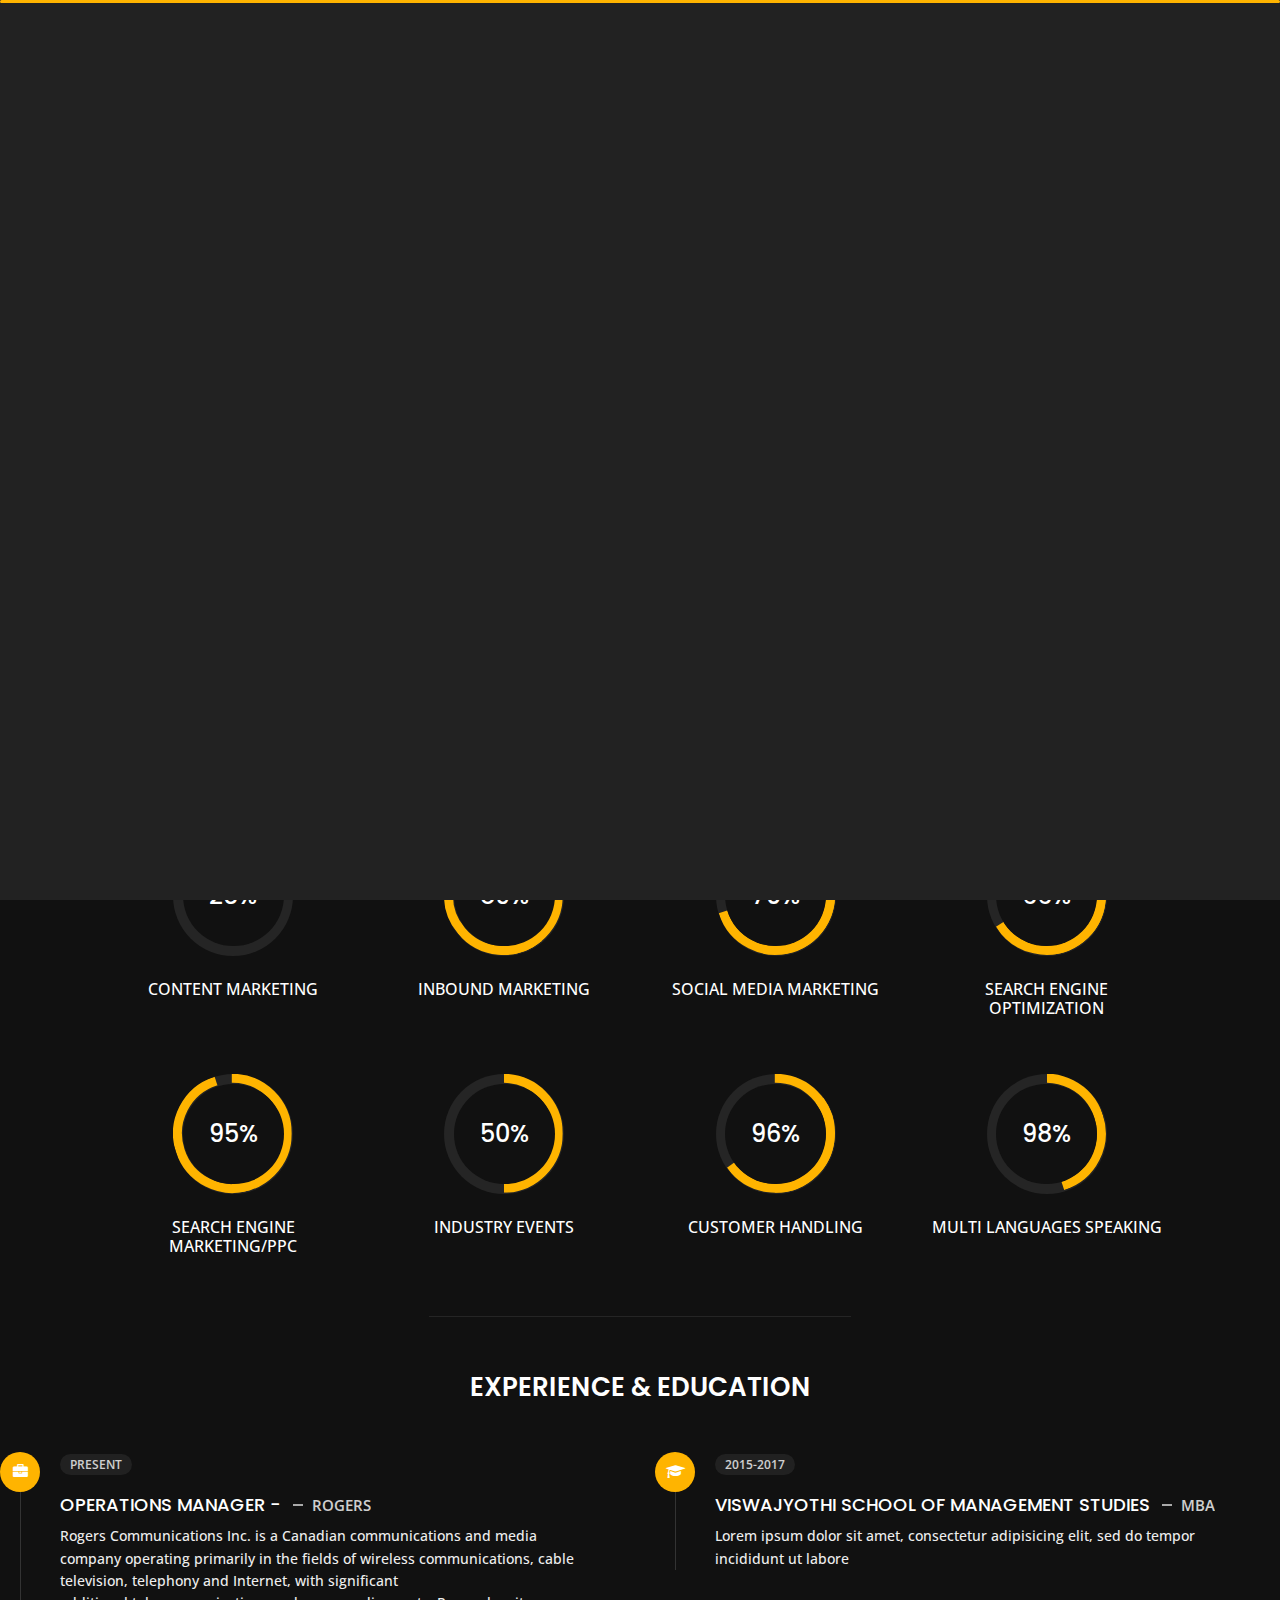
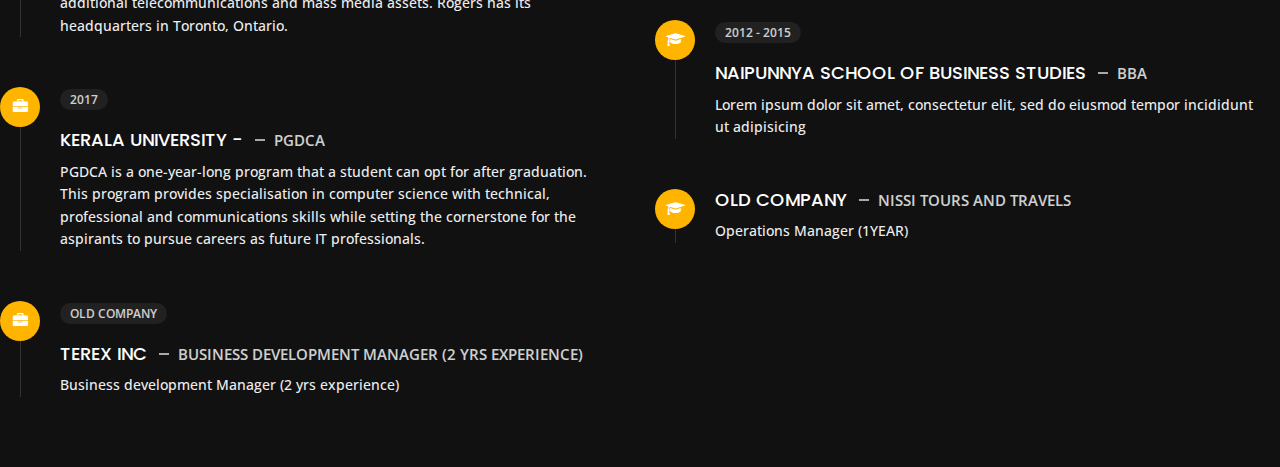
==== about.html @ 05c1276b "Add files via upload" ====
<!DOCTYPE html>
<html lang="en">


<head>
    <meta charset="utf-8">
    <title>About Personal Portfolio</title>
    <meta name="viewport" content="width=device-width, initial-scale=1">

    <!-- Template Google Fonts -->
    <link href="https://fonts.googleapis.com/css?family=Poppins:400,400i,500,500i,600,600i,700,700i,800,800i,900,900i" rel="stylesheet">
    <link href="https://fonts.googleapis.com/css?family=Open+Sans:300,400,400i,600,600i,700" rel="stylesheet">

    <!-- Template CSS Files -->
    <link href="css/bootstrap.min.css" rel="stylesheet">
    <link href="css/preloader.min.css" rel="stylesheet">
    <link href="css/circle.css" rel="stylesheet">
    <link href="css/font-awesome.min.css" rel="stylesheet">
    <link href="css/fm.revealator.jquery.min.css" rel="stylesheet">
    <link href="css/style.css" rel="stylesheet">

    <!-- CSS Skin File -->
    <link href="css/skins/yellow.css" rel="stylesheet">

    <!-- Live Style Switcher - demo only -->
    <link rel="alternate stylesheet" type="text/css" title="blue" href="css/skins/blue.css" />
    <link rel="alternate stylesheet" type="text/css" title="green" href="css/skins/green.css" />
    <link rel="alternate stylesheet" type="text/css" title="yellow" href="css/skins/yellow.css" />
    <link rel="alternate stylesheet" type="text/css" title="blueviolet" href="css/skins/blueviolet.css" />
    <link rel="alternate stylesheet" type="text/css" title="goldenrod" href="css/skins/goldenrod.css" />
    <link rel="alternate stylesheet" type="text/css" title="magenta" href="css/skins/magenta.css" />
    <link rel="alternate stylesheet" type="text/css" title="orange" href="css/skins/orange.css" />
    <link rel="alternate stylesheet" type="text/css" title="purple" href="css/skins/purple.css" />
    <link rel="alternate stylesheet" type="text/css" title="red" href="css/skins/red.css" />
    <link rel="alternate stylesheet" type="text/css" title="yellowgreen" href="css/skins/yellowgreen.css" />
    <link rel="stylesheet" type="text/css" href="css/styleswitcher.css" />

    <!-- Modernizr JS File -->
    <script src="js/modernizr.custom.js"></script>
</head>

<body class="about">
<!-- Live Style Switcher Starts - demo only -->
<div id="switcher" class="">
    <div class="content-switcher">
        <h4>STYLE SWITCHER</h4>
        <ul>
            <li>
                <a href="#" onclick="setActiveStyleSheet('purple');" title="purple" class="color"><img src="img/styleswitcher/purple.png" alt="purple"/></a>
            </li>
            <li>
                <a href="#" onclick="setActiveStyleSheet('red');" title="red" class="color"><img src="img/styleswitcher/red.png" alt="red"/></a>
            </li>
            <li>
                <a href="#" onclick="setActiveStyleSheet('blueviolet');" title="blueviolet" class="color"><img src="img/styleswitcher/blueviolet.png" alt="blueviolet"/></a>
            </li>
            <li>
                <a href="#" onclick="setActiveStyleSheet('blue');" title="blue" class="color"><img src="img/styleswitcher/blue.png" alt="blue"/></a>
            </li>
            <li>
                <a href="#" onclick="setActiveStyleSheet('goldenrod');" title="goldenrod" class="color"><img src="img/styleswitcher/goldenrod.png" alt="goldenrod"/></a>
            </li>
            <li>
                <a href="#" onclick="setActiveStyleSheet('magenta');" title="magenta" class="color"><img src="img/styleswitcher/magenta.png" alt="magenta"/></a>
            </li>
            <li>
                <a href="#" onclick="setActiveStyleSheet('yellowgreen');" title="yellowgreen" class="color"><img src="img/styleswitcher/yellowgreen.png" alt="yellowgreen"/></a>
            </li>
            <li>
                <a href="#" onclick="setActiveStyleSheet('orange');" title="orange" class="color"><img src="img/styleswitcher/orange.png" alt="orange"/></a>
            </li>
            <li>
                <a href="#" onclick="setActiveStyleSheet('green');" title="green" class="color"><img src="img/styleswitcher/green.png" alt="green"/></a>
            </li>
            <li>
                <a href="#" onclick="setActiveStyleSheet('yellow');" title="yellow" class="color"><img src="img/styleswitcher/yellow.png" alt="yellow"/></a>
            </li>
        </ul>

        <div id="hideSwitcher">&times;</div>
    </div>

</div>
<div id="showSwitcher" class="styleSecondColor"><i class="fa fa-cog fa-spin"></i></div>
<!-- Live Style Switcher Ends - demo only -->
<!-- Header Starts -->
<header class="header" id="navbar-collapse-toggle">
    <!-- Fixed Navigation Starts -->
    <ul class="icon-menu d-none d-lg-block revealator-slideup revealator-once revealator-delay1">
        <li class="icon-box">
            <i class="fa fa-home"></i>
            <a href="index.html">
                <h2>Home</h2>
            </a>
        </li>
        <li class="icon-box active">
            <i class="fa fa-user"></i>
            <a href="about.html">
                <h2>About</h2>
            </a>
        </li>
        <li class="icon-box">
            <i class="fa fa-briefcase"></i>
            <a href="portfolio.html">
                <h2>Portfolio</h2>
            </a>
        </li>
        <li class="icon-box">
            <i class="fa fa-envelope-open"></i>
            <a href="contact.html">
                <h2>Contact</h2>
            </a>
        </li>
        <li class="icon-box">
            <i class="fa fa-comments"></i>
            <a href="blog.html">
                <h2>Blog</h2>
            </a>
        </li>
    </ul>
    <!-- Fixed Navigation Ends -->
    <!-- Mobile Menu Starts -->
    <nav role="navigation" class="d-block d-lg-none">
        <div id="menuToggle">
            <input type="checkbox" />
            <span></span>
            <span></span>
            <span></span>
            <ul class="list-unstyled" id="menu">
                <li><a href="index.html"><i class="fa fa-home"></i><span>Home</span></a></li>
                <li class="active"><a href="about.html"><i class="fa fa-user"></i><span>About</span></a></li>
                <li><a href="portfolio.html"><i class="fa fa-folder-open"></i><span>Portfolio</span></a></li>
                <li><a href="contact.html"><i class="fa fa-envelope-open"></i><span>Contact</span></a></li>
                <li><a href="blog.html"><i class="fa fa-comments"></i><span>Blog</span></a></li>
            </ul>
        </div>
    </nav>
    <!-- Mobile Menu Ends -->
</header>
<!-- Header Ends -->
<!-- Page Title Starts -->
<section class="title-section text-left text-sm-center revealator-slideup revealator-once revealator-delay1">
    <h1>ABOUT <span>ME</span></h1>
    <span class="title-bg">Resume</span>
</section>
<!-- Page Title Ends -->
<!-- Main Content Starts -->
<section class="main-content revealator-slideup revealator-once revealator-delay1">
    <div class="container">
        <div class="row">
            <!-- Personal Info Starts -->
            <div class="col-12 col-lg-5 col-xl-6">
                <div class="row">
                    <div class="col-12">
                        <h3 class="text-uppercase custom-title mb-0 ft-wt-600">personal infos</h3>
                    </div>
                    <div class="col-12 d-block d-sm-none">
                        <img src="https://i.ibb.co/Bq2kZvm/Whats-App-Image-2021-08-28-at-12-28-16-PM-1.jpg" class="img-fluid main-img-mobile" alt="my picture" />
                    </div>
                    <div class="col-6">
                        <ul class="about-list list-unstyled open-sans-font">
                            <li> <span class="title">first name :</span> <span class="value d-block d-sm-inline-block d-lg-block d-xl-inline-block">SEBASTIAN</span> </li>
                            <li> <span class="title">last name :</span> <span class="value d-block d-sm-inline-block d-lg-block d-xl-inline-block">MALEKUDY</span> </li>
                            <li> <span class="title">Date of Birth: </span> <span class="value d-block d-sm-inline-block d-lg-block d-xl-inline-block">07 FEBRUARY 1994</span> </li>
                            <li> <span class="title">Nationality :</span> <span class="value d-block d-sm-inline-block d-lg-block d-xl-inline-block">INDIA</span> </li>
                            <li> <span class="title">Freelance :</span> <span class="value d-block d-sm-inline-block d-lg-block d-xl-inline-block">Available</span> </li>
                        </ul>
                    </div>
                    <div class="col-6">
                        <ul class="about-list list-unstyled open-sans-font">
                            <li> <span class="title">Address :</span> <span class="value d-block d-sm-inline-block d-lg-block d-xl-inline-block">Malekudy (H)
                                Okkal p.o,Kerala, India</span> </li>
                            <li> <span class="title">phone :</span> <span class="value d-block d-sm-inline-block d-lg-block d-xl-inline-block">+14372217089 </span> </li>
                            <li> <span class="title">Email :</span> <span class="value d-block d-sm-inline-block d-lg-block d-xl-inline-block">sibydevassy123@gmail.com</span> </li>
                            <li> <span class="title">Zip code:</span> <span class="value d-block d-sm-inline-block d-lg-block d-xl-inline-block">683550</span> </li>
                            <li> <span class="title">langages :</span> <span class="value d-block d-sm-inline-block d-lg-block d-xl-inline-block">French, English</span> </li>
                        </ul>
                    </div>
                    <div class="col-12 mt-3">
                        <a href="about.html" class="btn btn-download">Download CV</a>
                    </div>
                </div>
            </div>
            <!-- Personal Info Ends -->
            <!-- Boxes Starts -->
            <div class="col-12 col-lg-7 col-xl-6 mt-5 mt-lg-0">
                <div class="row">
                    <div class="col-6">
                        <div class="box-stats with-margin">
                            <h3 class="poppins-font position-relative">5</h3>
                            <p class="open-sans-font m-0 position-relative text-uppercase">years of <span class="d-block">experience</span></p>
                        </div>
                    </div>
                    <div class="col-6">
                        <div class="box-stats with-margin">
                            <h3 class="poppins-font position-relative">97</h3>
                            <p class="open-sans-font m-0 position-relative text-uppercase">completed <span class="d-block">projects</span></p>
                        </div>
                    </div>
                    <div class="col-6">
                        <div class="box-stats">
                            <h3 class="poppins-font position-relative">100</h3>
                            <p class="open-sans-font m-0 position-relative text-uppercase">Happy<span class="d-block">customers</span></p>
                        </div>
                    </div>
                    <div class="col-6">
                        <div class="box-stats">
                            <h3 class="poppins-font position-relative">53</h3>
                            <p class="open-sans-font m-0 position-relative text-uppercase">awards <span class="d-block">won</span></p>
                        </div>
                    </div>
                </div>
            </div>
            <!-- Boxes Ends -->
        </div>
        <hr class="separator">
        <!-- Skills Starts -->
        <div class="row">
            <div class="col-12">
                <h3 class="text-uppercase pb-4 pb-sm-5 mb-3 mb-sm-0 text-left text-sm-center custom-title ft-wt-600">My Skills</h3>
            </div>
            <div class="col-6 col-md-3 mb-3 mb-sm-5">
                <div class="c100 p25">
                    <span>25%</span>
                    <div class="slice">
                        <div class="bar"></div>
                        <div class="fill"></div>
                    </div>
                </div>
                <h6 class="text-uppercase open-sans-font text-center mt-2 mt-sm-4">Content Marketing</h6>
            </div>
            <div class="col-6 col-md-3 mb-3 mb-sm-5">
                <div class="c100 p89">
                    <span>89%</span>
                    <div class="slice">
                        <div class="bar"></div>
                        <div class="fill"></div>
                    </div>
                </div>
                <h6 class="text-uppercase open-sans-font text-center mt-2 mt-sm-4">Inbound Marketing</h6>
            </div>
            <div class="col-6 col-md-3 mb-3 mb-sm-5">
                <div class="c100 p70">
                    <span>70%</span>
                    <div class="slice">
                        <div class="bar"></div>
                        <div class="fill"></div>
                    </div>
                </div>
                <h6 class="text-uppercase open-sans-font text-center mt-2 mt-sm-4">Social Media Marketing</h6>
            </div>
            <div class="col-6 col-md-3 mb-3 mb-sm-5">
                <div class="c100 p66">
                    <span>66%</span>
                    <div class="slice">
                        <div class="bar"></div>
                        <div class="fill"></div>
                    </div>
                </div>
                <h6 class="text-uppercase open-sans-font text-center mt-2 mt-sm-4">Search Engine Optimization </h6>
            </div>
            <div class="col-6 col-md-3 mb-3 mb-sm-5">
                <div class="c100 p95">
                    <span>95%</span>
                    <div class="slice">
                        <div class="bar"></div>
                        <div class="fill"></div>
                    </div>
                </div>
                <h6 class="text-uppercase open-sans-font text-center mt-2 mt-sm-4">Search Engine Marketing/PPC</h6>
            </div>
            <div class="col-6 col-md-3 mb-3 mb-sm-5">
                <div class="c100 p50">
                    <span>50%</span>
                    <div class="slice">
                        <div class="bar"></div>
                        <div class="fill"></div>
                    </div>
                </div>
                <h6 class="text-uppercase open-sans-font text-center mt-2 mt-sm-4">Industry EventS </h6>
            </div>
            <div class="col-6 col-md-3 mb-3 mb-sm-5">
                <div class="c100 p65">
                    <span>96%</span>
                    <div class="slice">
                        <div class="bar"></div>
                        <div class="fill"></div>
                    </div>
                </div>
                <h6 class="text-uppercase open-sans-font text-center mt-2 mt-sm-4">CUSTOMER HANDLING</h6>
            </div>
            <div class="col-6 col-md-3 mb-3 mb-sm-5">
                <div class="c100 p45">
                    <span>98%</span>
                    <div class="slice">
                        <div class="bar"></div>
                        <div class="fill"></div>
                    </div>
                </div>
                <h6 class="text-uppercase open-sans-font text-center mt-2 mt-sm-4">MULTI LANGUAGES SPEAKING</h6>
            </div>
        </div>
        <!-- Skills Ends -->
        <hr class="separator mt-1">
        <!-- Experience & Education Starts -->
        <div class="row">
            <div class="col-12">
                <h3 class="text-uppercase pb-5 mb-0 text-left text-sm-center custom-title ft-wt-600">Experience <span>&</span> Education</h3>
            </div>
         
                    </div>
                </div>
                <div class="row">
                    <div class="col-12">
                    </div>
                    <div class="col-lg-6 m-15px-tb">
                        <div class="resume-box">
                            <ul>
                                <li>
                                    <div class="icon">
                                        <i class="fa fa-briefcase"></i>
                                    </div>
                                    <span class="time open-sans-font text-uppercase">Present</span>
                                    <h5 class="poppins-font text-uppercase">operations Manager - <span class="place open-sans-font">rogers</span></h5>
                                    <p class="open-sans-font">Rogers Communications Inc. is a Canadian communications and media company operating primarily in the fields of wireless communications, cable television, telephony and Internet, with significant additional telecommunications and mass media assets. Rogers has its headquarters in Toronto, Ontario. </p>
                                </li>
                                <li>
                                    <div class="icon">
                                        <i class="fa fa-briefcase"></i>
                                    </div>
                                    <span class="time open-sans-font text-uppercase">2017</span>
                                    <h5 class="poppins-font text-uppercase">Kerala University - <span class="place open-sans-font">PGDCA</span></h5>
                                    <p class="open-sans-font">PGDCA is a one-year-long program that a student can opt for after graduation. This program provides specialisation in computer science with technical, professional and communications skills while setting the cornerstone for the aspirants to pursue careers as future IT professionals.</p>
                                </li>
                                <li>
                                    <div class="icon">
                                        <i class="fa fa-briefcase"></i>
                                    </div>
                                    <span class="time open-sans-font text-uppercase">OLD COMPANY</span>
                                    <h5 class="poppins-font text-uppercase">Terex inc <span class="place open-sans-font">Business development Manager (2 yrs experience)</span></h5>
                                    <p class="open-sans-font">Business development Manager (2 yrs experience)</p>
                                </li>
                            </ul>
                        </div>
                    </div>
                    <div class="col-lg-6 m-15px-tb">
                        <div class="resume-box">
                            <ul>
                                <li>
                                    <div class="icon">
                                        <i class="fa fa-graduation-cap"></i>
                                    </div>
                                    <span class="time open-sans-font text-uppercase">2015-2017</span>
                                    <h5 class="poppins-font text-uppercase">Viswajyothi School of Management Studies <span class="place open-sans-font">    MBA</span></h5>
                                    <p class="open-sans-font">Lorem ipsum dolor sit amet, consectetur adipisicing elit, sed do tempor incididunt ut labore</p>
                                </li>
                                <li>
                                    <div class="icon">
                                        <i class="fa fa-graduation-cap"></i>
                                    </div>
                                    <span class="time open-sans-font text-uppercase">2012 - 2015</span>
                                    <h5 class="poppins-font text-uppercase">Naipunnya School of Business studies <span class="place open-sans-font">BBA</span></h5>
                                    <p class="open-sans-font">Lorem ipsum dolor sit amet, consectetur elit, sed do eiusmod tempor incididunt ut adipisicing</p>
                                </li>
                                <li>
                                    <div class="icon">
                                        <i class="fa fa-graduation-cap"></i>
                                    </div>
    
                                    <h5 class="poppins-font text-uppercase">OLD COMPANY <span class="place open-sans-font">Nissi tours and Travels</span></h5>
                                    <p class="open-sans-font">Operations Manager (1YEAR)</p>
                                </li>
                            </ul>
                        </div>
                    </div>
                </div>
        <!-- Experience & Education Ends -->
    </div>
</section>
<!-- Main Content Ends -->

<!-- Template JS Files -->
<script src="js/jquery-3.5.0.min.js"></script>
<script src="js/styleswitcher.js"></script>
<script src="js/preloader.min.js"></script>
<script src="js/fm.revealator.jquery.min.js"></script>
<script src="js/imagesloaded.pkgd.min.js"></script>
<script src="js/masonry.pkgd.min.js"></script>
<script src="js/classie.js"></script>
<script src="js/cbpGridGallery.js"></script>
<script src="js/jquery.hoverdir.js"></script>
<script src="js/popper.min.js"></script>
<script src="js/bootstrap.js"></script>
<script src="js/custom.js"></script>

</body>


</html>
---- css/preloader.min.css ----
.preloader{position:fixed;top:0;right:0;bottom:0;left:0;background-color:#111;transform-origin:bottom;z-index:111111}.preloader .black_wall{height:100%;background-color:#222;transform-origin:top;animation:preloader_slide 0.5s ease-in-out 0s 1 normal both}.preloader .loader{width:100%;height:3px;position:absolute;border-radius:2px;top:0;right:0;left:0;margin:auto;background-color:#FFC41F;transform-origin:left;animation:loader_running 3s ease-in-out 1s infinite normal both}.preloader.off{animation:preloader_slide 0.5s ease-in-out 0s 1 reverse both}@keyframes loader_running{0%{transform:scaleX(0);transform-origin:left}49%{transform:scaleX(1);transform-origin:left}50%{transform:scaleX(1);transform-origin:right}100%{transform-origin:right;transform:scaleX(0)}}@keyframes preloader_slide{from{transform:scaleY(0)}to{transform:scaleY(1)}}
---- css/circle.css ----
.rect-auto,
.c100.p51 .slice,
.c100.p52 .slice,
.c100.p53 .slice,
.c100.p54 .slice,
.c100.p55 .slice,
.c100.p56 .slice,
.c100.p57 .slice,
.c100.p58 .slice,
.c100.p59 .slice,
.c100.p60 .slice,
.c100.p61 .slice,
.c100.p62 .slice,
.c100.p63 .slice,
.c100.p64 .slice,
.c100.p65 .slice,
.c100.p66 .slice,
.c100.p67 .slice,
.c100.p68 .slice,
.c100.p69 .slice,
.c100.p70 .slice,
.c100.p71 .slice,
.c100.p72 .slice,
.c100.p73 .slice,
.c100.p74 .slice,
.c100.p75 .slice,
.c100.p76 .slice,
.c100.p77 .slice,
.c100.p78 .slice,
.c100.p79 .slice,
.c100.p80 .slice,
.c100.p81 .slice,
.c100.p82 .slice,
.c100.p83 .slice,
.c100.p84 .slice,
.c100.p85 .slice,
.c100.p86 .slice,
.c100.p87 .slice,
.c100.p88 .slice,
.c100.p89 .slice,
.c100.p90 .slice,
.c100.p91 .slice,
.c100.p92 .slice,
.c100.p93 .slice,
.c100.p94 .slice,
.c100.p95 .slice,
.c100.p96 .slice,
.c100.p97 .slice,
.c100.p98 .slice,
.c100.p99 .slice,
.c100.p100 .slice {
  clip: rect(auto, auto, auto, auto);
}
.pie,
.c100 .bar,
.c100.p51 .fill,
.c100.p52 .fill,
.c100.p53 .fill,
.c100.p54 .fill,
.c100.p55 .fill,
.c100.p56 .fill,
.c100.p57 .fill,
.c100.p58 .fill,
.c100.p59 .fill,
.c100.p60 .fill,
.c100.p61 .fill,
.c100.p62 .fill,
.c100.p63 .fill,
.c100.p64 .fill,
.c100.p65 .fill,
.c100.p66 .fill,
.c100.p67 .fill,
.c100.p68 .fill,
.c100.p69 .fill,
.c100.p70 .fill,
.c100.p71 .fill,
.c100.p72 .fill,
.c100.p73 .fill,
.c100.p74 .fill,
.c100.p75 .fill,
.c100.p76 .fill,
.c100.p77 .fill,
.c100.p78 .fill,
.c100.p79 .fill,
.c100.p80 .fill,
.c100.p81 .fill,
.c100.p82 .fill,
.c100.p83 .fill,
.c100.p84 .fill,
.c100.p85 .fill,
.c100.p86 .fill,
.c100.p87 .fill,
.c100.p88 .fill,
.c100.p89 .fill,
.c100.p90 .fill,
.c100.p91 .fill,
.c100.p92 .fill,
.c100.p93 .fill,
.c100.p94 .fill,
.c100.p95 .fill,
.c100.p96 .fill,
.c100.p97 .fill,
.c100.p98 .fill,
.c100.p99 .fill,
.c100.p100 .fill {
  position: absolute;
  border: 0.08em solid #307bbb;
  width: 0.84em;
  height: 0.84em;
  clip: rect(0em, 0.5em, 1em, 0em);
  border-radius: 50%;
  -webkit-transform: rotate(0deg);
  -moz-transform: rotate(0deg);
  -ms-transform: rotate(0deg);
  -o-transform: rotate(0deg);
  transform: rotate(0deg);
}
.pie-fill,
.c100.p51 .bar:after,
.c100.p51 .fill,
.c100.p52 .bar:after,
.c100.p52 .fill,
.c100.p53 .bar:after,
.c100.p53 .fill,
.c100.p54 .bar:after,
.c100.p54 .fill,
.c100.p55 .bar:after,
.c100.p55 .fill,
.c100.p56 .bar:after,
.c100.p56 .fill,
.c100.p57 .bar:after,
.c100.p57 .fill,
.c100.p58 .bar:after,
.c100.p58 .fill,
.c100.p59 .bar:after,
.c100.p59 .fill,
.c100.p60 .bar:after,
.c100.p60 .fill,
.c100.p61 .bar:after,
.c100.p61 .fill,
.c100.p62 .bar:after,
.c100.p62 .fill,
.c100.p63 .bar:after,
.c100.p63 .fill,
.c100.p64 .bar:after,
.c100.p64 .fill,
.c100.p65 .bar:after,
.c100.p65 .fill,
.c100.p66 .bar:after,
.c100.p66 .fill,
.c100.p67 .bar:after,
.c100.p67 .fill,
.c100.p68 .bar:after,
.c100.p68 .fill,
.c100.p69 .bar:after,
.c100.p69 .fill,
.c100.p70 .bar:after,
.c100.p70 .fill,
.c100.p71 .bar:after,
.c100.p71 .fill,
.c100.p72 .bar:after,
.c100.p72 .fill,
.c100.p73 .bar:after,
.c100.p73 .fill,
.c100.p74 .bar:after,
.c100.p74 .fill,
.c100.p75 .bar:after,
.c100.p75 .fill,
.c100.p76 .bar:after,
.c100.p76 .fill,
.c100.p77 .bar:after,
.c100.p77 .fill,
.c100.p78 .bar:after,
.c100.p78 .fill,
.c100.p79 .bar:after,
.c100.p79 .fill,
.c100.p80 .bar:after,
.c100.p80 .fill,
.c100.p81 .bar:after,
.c100.p81 .fill,
.c100.p82 .bar:after,
.c100.p82 .fill,
.c100.p83 .bar:after,
.c100.p83 .fill,
.c100.p84 .bar:after,
.c100.p84 .fill,
.c100.p85 .bar:after,
.c100.p85 .fill,
.c100.p86 .bar:after,
.c100.p86 .fill,
.c100.p87 .bar:after,
.c100.p87 .fill,
.c100.p88 .bar:after,
.c100.p88 .fill,
.c100.p89 .bar:after,
.c100.p89 .fill,
.c100.p90 .bar:after,
.c100.p90 .fill,
.c100.p91 .bar:after,
.c100.p91 .fill,
.c100.p92 .bar:after,
.c100.p92 .fill,
.c100.p93 .bar:after,
.c100.p93 .fill,
.c100.p94 .bar:after,
.c100.p94 .fill,
.c100.p95 .bar:after,
.c100.p95 .fill,
.c100.p96 .bar:after,
.c100.p96 .fill,
.c100.p97 .bar:after,
.c100.p97 .fill,
.c100.p98 .bar:after,
.c100.p98 .fill,
.c100.p99 .bar:after,
.c100.p99 .fill,
.c100.p100 .bar:after,
.c100.p100 .fill {
  -webkit-transform: rotate(180deg);
  -moz-transform: rotate(180deg);
  -ms-transform: rotate(180deg);
  -o-transform: rotate(180deg);
  transform: rotate(180deg);
}
.c100 {
  position: relative;
  font-size: 120px;
  width: 1em;
  height: 1em;
  border-radius: 50%;
  float: left;
  margin: 0 0.1em 0.1em 0;
  background-color: #cccccc;
}
.c100 *,
.c100 *:before,
.c100 *:after {
  -webkit-box-sizing: content-box;
  -moz-box-sizing: content-box;
  box-sizing: content-box;
}
.c100.center {
  float: none;
  margin: 0 auto;
}
.c100.big {
  font-size: 240px;
}
.c100.small {
  font-size: 80px;
}
.c100 > span {
  position: absolute;
  width: 100%;
  z-index: 1;
  left: 0;
  top: 0;
  width: 5em;
  line-height: 5em;
  font-size: 0.2em;
  color: #cccccc;
  display: block;
  text-align: center;
  white-space: nowrap;
  -webkit-transition-property: all;
  -moz-transition-property: all;
  -o-transition-property: all;
  transition-property: all;
  -webkit-transition-duration: 0.2s;
  -moz-transition-duration: 0.2s;
  -o-transition-duration: 0.2s;
  transition-duration: 0.2s;
  -webkit-transition-timing-function: ease-out;
  -moz-transition-timing-function: ease-out;
  -o-transition-timing-function: ease-out;
  transition-timing-function: ease-out;
}
.c100:after {
  position: absolute;
  top: 0.08em;
  left: 0.08em;
  display: block;
  content: " ";
  border-radius: 50%;
  background-color: #f5f5f5;
  width: 0.84em;
  height: 0.84em;
  -webkit-transition-property: all;
  -moz-transition-property: all;
  -o-transition-property: all;
  transition-property: all;
  -webkit-transition-duration: 0.2s;
  -moz-transition-duration: 0.2s;
  -o-transition-duration: 0.2s;
  transition-duration: 0.2s;
  -webkit-transition-timing-function: ease-in;
  -moz-transition-timing-function: ease-in;
  -o-transition-timing-function: ease-in;
  transition-timing-function: ease-in;
}
.c100 .slice {
  position: absolute;
  width: 1em;
  height: 1em;
  clip: rect(0em, 1em, 1em, 0.5em);
}
.c100.p1 .bar {
  -webkit-transform: rotate(3.6deg);
  -moz-transform: rotate(3.6deg);
  -ms-transform: rotate(3.6deg);
  -o-transform: rotate(3.6deg);
  transform: rotate(3.6deg);
}
.c100.p2 .bar {
  -webkit-transform: rotate(7.2deg);
  -moz-transform: rotate(7.2deg);
  -ms-transform: rotate(7.2deg);
  -o-transform: rotate(7.2deg);
  transform: rotate(7.2deg);
}
.c100.p3 .bar {
  -webkit-transform: rotate(10.8deg);
  -moz-transform: rotate(10.8deg);
  -ms-transform: rotate(10.8deg);
  -o-transform: rotate(10.8deg);
  transform: rotate(10.8deg);
}
.c100.p4 .bar {
  -webkit-transform: rotate(14.4deg);
  -moz-transform: rotate(14.4deg);
  -ms-transform: rotate(14.4deg);
  -o-transform: rotate(14.4deg);
  transform: rotate(14.4deg);
}
.c100.p5 .bar {
  -webkit-transform: rotate(18deg);
  -moz-transform: rotate(18deg);
  -ms-transform: rotate(18deg);
  -o-transform: rotate(18deg);
  transform: rotate(18deg);
}
.c100.p6 .bar {
  -webkit-transform: rotate(21.6deg);
  -moz-transform: rotate(21.6deg);
  -ms-transform: rotate(21.6deg);
  -o-transform: rotate(21.6deg);
  transform: rotate(21.6deg);
}
.c100.p7 .bar {
  -webkit-transform: rotate(25.2deg);
  -moz-transform: rotate(25.2deg);
  -ms-transform: rotate(25.2deg);
  -o-transform: rotate(25.2deg);
  transform: rotate(25.2deg);
}
.c100.p8 .bar {
  -webkit-transform: rotate(28.8deg);
  -moz-transform: rotate(28.8deg);
  -ms-transform: rotate(28.8deg);
  -o-transform: rotate(28.8deg);
  transform: rotate(28.8deg);
}
.c100.p9 .bar {
  -webkit-transform: rotate(32.4deg);
  -moz-transform: rotate(32.4deg);
  -ms-transform: rotate(32.4deg);
  -o-transform: rotate(32.4deg);
  transform: rotate(32.4deg);
}
.c100.p10 .bar {
  -webkit-transform: rotate(36deg);
  -moz-transform: rotate(36deg);
  -ms-transform: rotate(36deg);
  -o-transform: rotate(36deg);
  transform: rotate(36deg);
}
.c100.p11 .bar {
  -webkit-transform: rotate(39.6deg);
  -moz-transform: rotate(39.6deg);
  -ms-transform: rotate(39.6deg);
  -o-transform: rotate(39.6deg);
  transform: rotate(39.6deg);
}
.c100.p12 .bar {
  -webkit-transform: rotate(43.2deg);
  -moz-transform: rotate(43.2deg);
  -ms-transform: rotate(43.2deg);
  -o-transform: rotate(43.2deg);
  transform: rotate(43.2deg);
}
.c100.p13 .bar {
  -webkit-transform: rotate(46.800000000000004deg);
  -moz-transform: rotate(46.800000000000004deg);
  -ms-transform: rotate(46.800000000000004deg);
  -o-transform: rotate(46.800000000000004deg);
  transform: rotate(46.800000000000004deg);
}
.c100.p14 .bar {
  -webkit-transform: rotate(50.4deg);
  -moz-transform: rotate(50.4deg);
  -ms-transform: rotate(50.4deg);
  -o-transform: rotate(50.4deg);
  transform: rotate(50.4deg);
}
.c100.p15 .bar {
  -webkit-transform: rotate(54deg);
  -moz-transform: rotate(54deg);
  -ms-transform: rotate(54deg);
  -o-transform: rotate(54deg);
  transform: rotate(54deg);
}
.c100.p16 .bar {
  -webkit-transform: rotate(57.6deg);
  -moz-transform: rotate(57.6deg);
  -ms-transform: rotate(57.6deg);
  -o-transform: rotate(57.6deg);
  transform: rotate(57.6deg);
}
.c100.p17 .bar {
  -webkit-transform: rotate(61.2deg);
  -moz-transform: rotate(61.2deg);
  -ms-transform: rotate(61.2deg);
  -o-transform: rotate(61.2deg);
  transform: rotate(61.2deg);
}
.c100.p18 .bar {
  -webkit-transform: rotate(64.8deg);
  -moz-transform: rotate(64.8deg);
  -ms-transform: rotate(64.8deg);
  -o-transform: rotate(64.8deg);
  transform: rotate(64.8deg);
}
.c100.p19 .bar {
  -webkit-transform: rotate(68.4deg);
  -moz-transform: rotate(68.4deg);
  -ms-transform: rotate(68.4deg);
  -o-transform: rotate(68.4deg);
  transform: rotate(68.4deg);
}
.c100.p20 .bar {
  -webkit-transform: rotate(72deg);
  -moz-transform: rotate(72deg);
  -ms-transform: rotate(72deg);
  -o-transform: rotate(72deg);
  transform: rotate(72deg);
}
.c100.p21 .bar {
  -webkit-transform: rotate(75.60000000000001deg);
  -moz-transform: rotate(75.60000000000001deg);
  -ms-transform: rotate(75.60000000000001deg);
  -o-transform: rotate(75.60000000000001deg);
  transform: rotate(75.60000000000001deg);
}
.c100.p22 .bar {
  -webkit-transform: rotate(79.2deg);
  -moz-transform: rotate(79.2deg);
  -ms-transform: rotate(79.2deg);
  -o-transform: rotate(79.2deg);
  transform: rotate(79.2deg);
}
.c100.p23 .bar {
  -webkit-transform: rotate(82.8deg);
  -moz-transform: rotate(82.8deg);
  -ms-transform: rotate(82.8deg);
  -o-transform: rotate(82.8deg);
  transform: rotate(82.8deg);
}
.c100.p24 .bar {
  -webkit-transform: rotate(86.4deg);
  -moz-transform: rotate(86.4deg);
  -ms-transform: rotate(86.4deg);
  -o-transform: rotate(86.4deg);
  transform: rotate(86.4deg);
}
.c100.p25 .bar {
  -webkit-transform: rotate(90deg);
  -moz-transform: rotate(90deg);
  -ms-transform: rotate(90deg);
  -o-transform: rotate(90deg);
  transform: rotate(90deg);
}
.c100.p26 .bar {
  -webkit-transform: rotate(93.60000000000001deg);
  -moz-transform: rotate(93.60000000000001deg);
  -ms-transform: rotate(93.60000000000001deg);
  -o-transform: rotate(93.60000000000001deg);
  transform: rotate(93.60000000000001deg);
}
.c100.p27 .bar {
  -webkit-transform: rotate(97.2deg);
  -moz-transform: rotate(97.2deg);
  -ms-transform: rotate(97.2deg);
  -o-transform: rotate(97.2deg);
  transform: rotate(97.2deg);
}
.c100.p28 .bar {
  -webkit-transform: rotate(100.8deg);
  -moz-transform: rotate(100.8deg);
  -ms-transform: rotate(100.8deg);
  -o-transform: rotate(100.8deg);
  transform: rotate(100.8deg);
}
.c100.p29 .bar {
  -webkit-transform: rotate(104.4deg);
  -moz-transform: rotate(104.4deg);
  -ms-transform: rotate(104.4deg);
  -o-transform: rotate(104.4deg);
  transform: rotate(104.4deg);
}
.c100.p30 .bar {
  -webkit-transform: rotate(108deg);
  -moz-transform: rotate(108deg);
  -ms-transform: rotate(108deg);
  -o-transform: rotate(108deg);
  transform: rotate(108deg);
}
.c100.p31 .bar {
  -webkit-transform: rotate(111.60000000000001deg);
  -moz-transform: rotate(111.60000000000001deg);
  -ms-transform: rotate(111.60000000000001deg);
  -o-transform: rotate(111.60000000000001deg);
  transform: rotate(111.60000000000001deg);
}
.c100.p32 .bar {
  -webkit-transform: rotate(115.2deg);
  -moz-transform: rotate(115.2deg);
  -ms-transform: rotate(115.2deg);
  -o-transform: rotate(115.2deg);
  transform: rotate(115.2deg);
}
.c100.p33 .bar {
  -webkit-transform: rotate(118.8deg);
  -moz-transform: rotate(118.8deg);
  -ms-transform: rotate(118.8deg);
  -o-transform: rotate(118.8deg);
  transform: rotate(118.8deg);
}
.c100.p34 .bar {
  -webkit-transform: rotate(122.4deg);
  -moz-transform: rotate(122.4deg);
  -ms-transform: rotate(122.4deg);
  -o-transform: rotate(122.4deg);
  transform: rotate(122.4deg);
}
.c100.p35 .bar {
  -webkit-transform: rotate(126deg);
  -moz-transform: rotate(126deg);
  -ms-transform: rotate(126deg);
  -o-transform: rotate(126deg);
  transform: rotate(126deg);
}
.c100.p36 .bar {
  -webkit-transform: rotate(129.6deg);
  -moz-transform: rotate(129.6deg);
  -ms-transform: rotate(129.6deg);
  -o-transform: rotate(129.6deg);
  transform: rotate(129.6deg);
}
.c100.p37 .bar {
  -webkit-transform: rotate(133.20000000000002deg);
  -moz-transform: rotate(133.20000000000002deg);
  -ms-transform: rotate(133.20000000000002deg);
  -o-transform: rotate(133.20000000000002deg);
  transform: rotate(133.20000000000002deg);
}
.c100.p38 .bar {
  -webkit-transform: rotate(136.8deg);
  -moz-transform: rotate(136.8deg);
  -ms-transform: rotate(136.8deg);
  -o-transform: rotate(136.8deg);
  transform: rotate(136.8deg);
}
.c100.p39 .bar {
  -webkit-transform: rotate(140.4deg);
  -moz-transform: rotate(140.4deg);
  -ms-transform: rotate(140.4deg);
  -o-transform: rotate(140.4deg);
  transform: rotate(140.4deg);
}
.c100.p40 .bar {
  -webkit-transform: rotate(144deg);
  -moz-transform: rotate(144deg);
  -ms-transform: rotate(144deg);
  -o-transform: rotate(144deg);
  transform: rotate(144deg);
}
.c100.p41 .bar {
  -webkit-transform: rotate(147.6deg);
  -moz-transform: rotate(147.6deg);
  -ms-transform: rotate(147.6deg);
  -o-transform: rotate(147.6deg);
  transform: rotate(147.6deg);
}
.c100.p42 .bar {
  -webkit-transform: rotate(151.20000000000002deg);
  -moz-transform: rotate(151.20000000000002deg);
  -ms-transform: rotate(151.20000000000002deg);
  -o-transform: rotate(151.20000000000002deg);
  transform: rotate(151.20000000000002deg);
}
.c100.p43 .bar {
  -webkit-transform: rotate(154.8deg);
  -moz-transform: rotate(154.8deg);
  -ms-transform: rotate(154.8deg);
  -o-transform: rotate(154.8deg);
  transform: rotate(154.8deg);
}
.c100.p44 .bar {
  -webkit-transform: rotate(158.4deg);
  -moz-transform: rotate(158.4deg);
  -ms-transform: rotate(158.4deg);
  -o-transform: rotate(158.4deg);
  transform: rotate(158.4deg);
}
.c100.p45 .bar {
  -webkit-transform: rotate(162deg);
  -moz-transform: rotate(162deg);
  -ms-transform: rotate(162deg);
  -o-transform: rotate(162deg);
  transform: rotate(162deg);
}
.c100.p46 .bar {
  -webkit-transform: rotate(165.6deg);
  -moz-transform: rotate(165.6deg);
  -ms-transform: rotate(165.6deg);
  -o-transform: rotate(165.6deg);
  transform: rotate(165.6deg);
}
.c100.p47 .bar {
  -webkit-transform: rotate(169.20000000000002deg);
  -moz-transform: rotate(169.20000000000002deg);
  -ms-transform: rotate(169.20000000000002deg);
  -o-transform: rotate(169.20000000000002deg);
  transform: rotate(169.20000000000002deg);
}
.c100.p48 .bar {
  -webkit-transform: rotate(172.8deg);
  -moz-transform: rotate(172.8deg);
  -ms-transform: rotate(172.8deg);
  -o-transform: rotate(172.8deg);
  transform: rotate(172.8deg);
}
.c100.p49 .bar {
  -webkit-transform: rotate(176.4deg);
  -moz-transform: rotate(176.4deg);
  -ms-transform: rotate(176.4deg);
  -o-transform: rotate(176.4deg);
  transform: rotate(176.4deg);
}
.c100.p50 .bar {
  -webkit-transform: rotate(180deg);
  -moz-transform: rotate(180deg);
  -ms-transform: rotate(180deg);
  -o-transform: rotate(180deg);
  transform: rotate(180deg);
}
.c100.p51 .bar {
  -webkit-transform: rotate(183.6deg);
  -moz-transform: rotate(183.6deg);
  -ms-transform: rotate(183.6deg);
  -o-transform: rotate(183.6deg);
  transform: rotate(183.6deg);
}
.c100.p52 .bar {
  -webkit-transform: rotate(187.20000000000002deg);
  -moz-transform: rotate(187.20000000000002deg);
  -ms-transform: rotate(187.20000000000002deg);
  -o-transform: rotate(187.20000000000002deg);
  transform: rotate(187.20000000000002deg);
}
.c100.p53 .bar {
  -webkit-transform: rotate(190.8deg);
  -moz-transform: rotate(190.8deg);
  -ms-transform: rotate(190.8deg);
  -o-transform: rotate(190.8deg);
  transform: rotate(190.8deg);
}
.c100.p54 .bar {
  -webkit-transform: rotate(194.4deg);
  -moz-transform: rotate(194.4deg);
  -ms-transform: rotate(194.4deg);
  -o-transform: rotate(194.4deg);
  transform: rotate(194.4deg);
}
.c100.p55 .bar {
  -webkit-transform: rotate(198deg);
  -moz-transform: rotate(198deg);
  -ms-transform: rotate(198deg);
  -o-transform: rotate(198deg);
  transform: rotate(198deg);
}
.c100.p56 .bar {
  -webkit-transform: rotate(201.6deg);
  -moz-transform: rotate(201.6deg);
  -ms-transform: rotate(201.6deg);
  -o-transform: rotate(201.6deg);
  transform: rotate(201.6deg);
}
.c100.p57 .bar {
  -webkit-transform: rotate(205.20000000000002deg);
  -moz-transform: rotate(205.20000000000002deg);
  -ms-transform: rotate(205.20000000000002deg);
  -o-transform: rotate(205.20000000000002deg);
  transform: rotate(205.20000000000002deg);
}
.c100.p58 .bar {
  -webkit-transform: rotate(208.8deg);
  -moz-transform: rotate(208.8deg);
  -ms-transform: rotate(208.8deg);
  -o-transform: rotate(208.8deg);
  transform: rotate(208.8deg);
}
.c100.p59 .bar {
  -webkit-transform: rotate(212.4deg);
  -moz-transform: rotate(212.4deg);
  -ms-transform: rotate(212.4deg);
  -o-transform: rotate(212.4deg);
  transform: rotate(212.4deg);
}
.c100.p60 .bar {
  -webkit-transform: rotate(216deg);
  -moz-transform: rotate(216deg);
  -ms-transform: rotate(216deg);
  -o-transform: rotate(216deg);
  transform: rotate(216deg);
}
.c100.p61 .bar {
  -webkit-transform: rotate(219.6deg);
  -moz-transform: rotate(219.6deg);
  -ms-transform: rotate(219.6deg);
  -o-transform: rotate(219.6deg);
  transform: rotate(219.6deg);
}
.c100.p62 .bar {
  -webkit-transform: rotate(223.20000000000002deg);
  -moz-transform: rotate(223.20000000000002deg);
  -ms-transform: rotate(223.20000000000002deg);
  -o-transform: rotate(223.20000000000002deg);
  transform: rotate(223.20000000000002deg);
}
.c100.p63 .bar {
  -webkit-transform: rotate(226.8deg);
  -moz-transform: rotate(226.8deg);
  -ms-transform: rotate(226.8deg);
  -o-transform: rotate(226.8deg);
  transform: rotate(226.8deg);
}
.c100.p64 .bar {
  -webkit-transform: rotate(230.4deg);
  -moz-transform: rotate(230.4deg);
  -ms-transform: rotate(230.4deg);
  -o-transform: rotate(230.4deg);
  transform: rotate(230.4deg);
}
.c100.p65 .bar {
  -webkit-transform: rotate(234deg);
  -moz-transform: rotate(234deg);
  -ms-transform: rotate(234deg);
  -o-transform: rotate(234deg);
  transform: rotate(234deg);
}
.c100.p66 .bar {
  -webkit-transform: rotate(237.6deg);
  -moz-transform: rotate(237.6deg);
  -ms-transform: rotate(237.6deg);
  -o-transform: rotate(237.6deg);
  transform: rotate(237.6deg);
}
.c100.p67 .bar {
  -webkit-transform: rotate(241.20000000000002deg);
  -moz-transform: rotate(241.20000000000002deg);
  -ms-transform: rotate(241.20000000000002deg);
  -o-transform: rotate(241.20000000000002deg);
  transform: rotate(241.20000000000002deg);
}
.c100.p68 .bar {
  -webkit-transform: rotate(244.8deg);
  -moz-transform: rotate(244.8deg);
  -ms-transform: rotate(244.8deg);
  -o-transform: rotate(244.8deg);
  transform: rotate(244.8deg);
}
.c100.p69 .bar {
  -webkit-transform: rotate(248.4deg);
  -moz-transform: rotate(248.4deg);
  -ms-transform: rotate(248.4deg);
  -o-transform: rotate(248.4deg);
  transform: rotate(248.4deg);
}
.c100.p70 .bar {
  -webkit-transform: rotate(252deg);
  -moz-transform: rotate(252deg);
  -ms-transform: rotate(252deg);
  -o-transform: rotate(252deg);
  transform: rotate(252deg);
}
.c100.p71 .bar {
  -webkit-transform: rotate(255.6deg);
  -moz-transform: rotate(255.6deg);
  -ms-transform: rotate(255.6deg);
  -o-transform: rotate(255.6deg);
  transform: rotate(255.6deg);
}
.c100.p72 .bar {
  -webkit-transform: rotate(259.2deg);
  -moz-transform: rotate(259.2deg);
  -ms-transform: rotate(259.2deg);
  -o-transform: rotate(259.2deg);
  transform: rotate(259.2deg);
}
.c100.p73 .bar {
  -webkit-transform: rotate(262.8deg);
  -moz-transform: rotate(262.8deg);
  -ms-transform: rotate(262.8deg);
  -o-transform: rotate(262.8deg);
  transform: rotate(262.8deg);
}
.c100.p74 .bar {
  -webkit-transform: rotate(266.40000000000003deg);
  -moz-transform: rotate(266.40000000000003deg);
  -ms-transform: rotate(266.40000000000003deg);
  -o-transform: rotate(266.40000000000003deg);
  transform: rotate(266.40000000000003deg);
}
.c100.p75 .bar {
  -webkit-transform: rotate(270deg);
  -moz-transform: rotate(270deg);
  -ms-transform: rotate(270deg);
  -o-transform: rotate(270deg);
  transform: rotate(270deg);
}
.c100.p76 .bar {
  -webkit-transform: rotate(273.6deg);
  -moz-transform: rotate(273.6deg);
  -ms-transform: rotate(273.6deg);
  -o-transform: rotate(273.6deg);
  transform: rotate(273.6deg);
}
.c100.p77 .bar {
  -webkit-transform: rotate(277.2deg);
  -moz-transform: rotate(277.2deg);
  -ms-transform: rotate(277.2deg);
  -o-transform: rotate(277.2deg);
  transform: rotate(277.2deg);
}
.c100.p78 .bar {
  -webkit-transform: rotate(280.8deg);
  -moz-transform: rotate(280.8deg);
  -ms-transform: rotate(280.8deg);
  -o-transform: rotate(280.8deg);
  transform: rotate(280.8deg);
}
.c100.p79 .bar {
  -webkit-transform: rotate(284.40000000000003deg);
  -moz-transform: rotate(284.40000000000003deg);
  -ms-transform: rotate(284.40000000000003deg);
  -o-transform: rotate(284.40000000000003deg);
  transform: rotate(284.40000000000003deg);
}
.c100.p80 .bar {
  -webkit-transform: rotate(288deg);
  -moz-transform: rotate(288deg);
  -ms-transform: rotate(288deg);
  -o-transform: rotate(288deg);
  transform: rotate(288deg);
}
.c100.p81 .bar {
  -webkit-transform: rotate(291.6deg);
  -moz-transform: rotate(291.6deg);
  -ms-transform: rotate(291.6deg);
  -o-transform: rotate(291.6deg);
  transform: rotate(291.6deg);
}
.c100.p82 .bar {
  -webkit-transform: rotate(295.2deg);
  -moz-transform: rotate(295.2deg);
  -ms-transform: rotate(295.2deg);
  -o-transform: rotate(295.2deg);
  transform: rotate(295.2deg);
}
.c100.p83 .bar {
  -webkit-transform: rotate(298.8deg);
  -moz-transform: rotate(298.8deg);
  -ms-transform: rotate(298.8deg);
  -o-transform: rotate(298.8deg);
  transform: rotate(298.8deg);
}
.c100.p84 .bar {
  -webkit-transform: rotate(302.40000000000003deg);
  -moz-transform: rotate(302.40000000000003deg);
  -ms-transform: rotate(302.40000000000003deg);
  -o-transform: rotate(302.40000000000003deg);
  transform: rotate(302.40000000000003deg);
}
.c100.p85 .bar {
  -webkit-transform: rotate(306deg);
  -moz-transform: rotate(306deg);
  -ms-transform: rotate(306deg);
  -o-transform: rotate(306deg);
  transform: rotate(306deg);
}
.c100.p86 .bar {
  -webkit-transform: rotate(309.6deg);
  -moz-transform: rotate(309.6deg);
  -ms-transform: rotate(309.6deg);
  -o-transform: rotate(309.6deg);
  transform: rotate(309.6deg);
}
.c100.p87 .bar {
  -webkit-transform: rotate(313.2deg);
  -moz-transform: rotate(313.2deg);
  -ms-transform: rotate(313.2deg);
  -o-transform: rotate(313.2deg);
  transform: rotate(313.2deg);
}
.c100.p88 .bar {
  -webkit-transform: rotate(316.8deg);
  -moz-transform: rotate(316.8deg);
  -ms-transform: rotate(316.8deg);
  -o-transform: rotate(316.8deg);
  transform: rotate(316.8deg);
}
.c100.p89 .bar {
  -webkit-transform: rotate(320.40000000000003deg);
  -moz-transform: rotate(320.40000000000003deg);
  -ms-transform: rotate(320.40000000000003deg);
  -o-transform: rotate(320.40000000000003deg);
  transform: rotate(320.40000000000003deg);
}
.c100.p90 .bar {
  -webkit-transform: rotate(324deg);
  -moz-transform: rotate(324deg);
  -ms-transform: rotate(324deg);
  -o-transform: rotate(324deg);
  transform: rotate(324deg);
}
.c100.p91 .bar {
  -webkit-transform: rotate(327.6deg);
  -moz-transform: rotate(327.6deg);
  -ms-transform: rotate(327.6deg);
  -o-transform: rotate(327.6deg);
  transform: rotate(327.6deg);
}
.c100.p92 .bar {
  -webkit-transform: rotate(331.2deg);
  -moz-transform: rotate(331.2deg);
  -ms-transform: rotate(331.2deg);
  -o-transform: rotate(331.2deg);
  transform: rotate(331.2deg);
}
.c100.p93 .bar {
  -webkit-transform: rotate(334.8deg);
  -moz-transform: rotate(334.8deg);
  -ms-transform: rotate(334.8deg);
  -o-transform: rotate(334.8deg);
  transform: rotate(334.8deg);
}
.c100.p94 .bar {
  -webkit-transform: rotate(338.40000000000003deg);
  -moz-transform: rotate(338.40000000000003deg);
  -ms-transform: rotate(338.40000000000003deg);
  -o-transform: rotate(338.40000000000003deg);
  transform: rotate(338.40000000000003deg);
}
.c100.p95 .bar {
  -webkit-transform: rotate(342deg);
  -moz-transform: rotate(342deg);
  -ms-transform: rotate(342deg);
  -o-transform: rotate(342deg);
  transform: rotate(342deg);
}
.c100.p96 .bar {
  -webkit-transform: rotate(345.6deg);
  -moz-transform: rotate(345.6deg);
  -ms-transform: rotate(345.6deg);
  -o-transform: rotate(345.6deg);
  transform: rotate(345.6deg);
}
.c100.p97 .bar {
  -webkit-transform: rotate(349.2deg);
  -moz-transform: rotate(349.2deg);
  -ms-transform: rotate(349.2deg);
  -o-transform: rotate(349.2deg);
  transform: rotate(349.2deg);
}
.c100.p98 .bar {
  -webkit-transform: rotate(352.8deg);
  -moz-transform: rotate(352.8deg);
  -ms-transform: rotate(352.8deg);
  -o-transform: rotate(352.8deg);
  transform: rotate(352.8deg);
}
.c100.p99 .bar {
  -webkit-transform: rotate(356.40000000000003deg);
  -moz-transform: rotate(356.40000000000003deg);
  -ms-transform: rotate(356.40000000000003deg);
  -o-transform: rotate(356.40000000000003deg);
  transform: rotate(356.40000000000003deg);
}
.c100.p100 .bar {
  -webkit-transform: rotate(360deg);
  -moz-transform: rotate(360deg);
  -ms-transform: rotate(360deg);
  -o-transform: rotate(360deg);
  transform: rotate(360deg);
}
.c100:hover {
  cursor: default;
}

.c100.dark {
  background-color: #777777;
}
.c100.dark .bar,
.c100.dark .fill {
  border-color: #c6ff00 !important;
}
.c100.dark > span {
  color: #777777;
}
.c100.dark:after {
  background-color: #666666;
}
.c100.dark:hover > span {
  color: #c6ff00;
}
.c100.green .bar,
.c100.green .fill {
  border-color: #4db53c !important;
}
.c100.green:hover > span {
  color: #4db53c;
}
.c100.green.dark .bar,
.c100.green.dark .fill {
  border-color: #5fd400 !important;
}
.c100.green.dark:hover > span {
  color: #5fd400;
}
.c100.orange .bar,
.c100.orange .fill {
  border-color: #dd9d22 !important;
}
.c100.orange:hover > span {
  color: #dd9d22;
}
.c100.orange.dark .bar,
.c100.orange.dark .fill {
  border-color: #e08833 !important;
}
.c100.orange.dark:hover > span {
  color: #e08833;
}
---- css/style.css ----
html {
  overflow-x: hidden;
  height: 100%;
}

body {
  font-family: 'Poppins', sans-serif;
  font-size: 15px;
  color: #fff;
  font-weight: 500;
  line-height: 1.6;
  position: relative;
  background-size: cover;
  background-position: center;
  height: 100%;
  width: 100%;
  background-color: #111;
}

.poppins-font {
  font-family: 'Poppins', sans-serif;
}

.open-sans-font {
  font-family: 'Open Sans', sans-serif;
}

hr.separator {
  border-top: 1px solid #252525;
  margin: 70px auto 55px;
  max-width: 40%;
}

.ft-wt-600 {
  font-weight: 600;
}

.mb-30 {
  margin-bottom: 30px;
}

.no-transform {
  transform: none !important;
}

.custom-title {
  padding-bottom: 22px;
  font-size: 26px;
}

/*** Light Body ***/

body.light {
  color: #666;
  background-color: #fff;
}

body.home.light .home-details h1 span {
  color: #666;
}

body.home.light .home-details h6 {
  color: #777;
}

body.home.light .bg {
  background-image: url(../img/light.jpg);
  background-size: cover;
  background-repeat: no-repeat;
  background-position: top;
  box-shadow: 0 0 7px rgba(0,0,0,.3);
}

body.light .preloader .black_wall {
  background-color: #eee;
}

body.light .preloader {
  background-color: #fff;
}

body.light .title-section h1 {
  color: #666;
}

body.light .title-bg {
  color: rgba(30, 37, 48, 0.07);
}

body.light.about .box-stats {
  border: 1px solid #ddd;
}

body.light.about .c100,
body.light.about .resume-box .time {
  background-color: #eee;
}

body.light.about .resume-box .time,
body.light.about .resume-box p {
  color: #666;
}

body.light.about .resume-box .place:before {
  background-color: #666;
}

body.light.about  .resume-box li:after {
  border-left: 1px solid #ddd;
}

body.light.about .c100 > span {
  color: #666;
}

body.light.about .c100:after {
  background-color: #fff;
}

body.light.portfolio .slideshow figure {
  background-color: #fff;
}

body.light.portfolio .slideshow ul > li:after {
  background: rgba(255,255,255,0.77);
}

body.light.portfolio .slideshow {
  background: rgba(0,0,0,0.7);
}

body.light.contact .contactform input[type=text],
body.light.contact .contactform input[type=email],
body.light.contact .contactform textarea {
  background-color: #fff;
  border: 1px solid #ddd;
  color: #666;
}

body.light.contact  ul.social li a {
  color: #666;
  background: #eee;
}

body.light.contact  ul.social li a:hover {
  color: #fff;
}

body.light.blog .post-content {
  background-color: #f2f2f2;
}

body.light.blog .post-content .entry-header h3 a {
  color: #666;
}

body.light.blog .page-link {
  color: #666;
  background-color: #eee;
  border: 1px solid #eee;
}

body.light.blog-post .meta {
  color: #888;
}

body.light.blog .page-item.active .page-link {
  color: #fff;
}

body.light hr.separator {
  border-top: 1px solid #ddd;
}

@media (min-width: 992px) {
  body.light .header ul.icon-menu li.icon-box {
    background-color: #eee;
  }

  body.light .header ul.icon-menu li.icon-box i {
    color: #666;
  }

  body.light .header ul.icon-menu li.icon-box.active,
  body.light .header ul.icon-menu li.icon-box:hover,
  body.light .header ul.icon-menu li.icon-box.active i,
  body.light .header ul.icon-menu li.icon-box:hover i {
    color: #fff;
  }
}

@media (max-width: 991px) {

  body.light .main-img-mobile {
    border: 4px solid #eee;
  }

  body.light #menuToggle {
    border: 1px solid #ddd;
  }

  body.light #menuToggle,
  body.light #menu {
    background: #eee;
  }

  body.light #menuToggle > span,
  body.light #menuToggle input:checked ~ span {
    background: #666;
  }

  body.light #menu li a {
    color: #666;
  }

  body.light #menu li:after {
    background: #ddd;
  }

  body.light.portfolio .slideshow nav {
    background: #eee;
    border-bottom: 1px solid #ddd;
  }

  body.light.portfolio .slideshow nav span img {
    display: none;
  }

  body.light.portfolio .slideshow nav span.nav-next {
    background-image: url("../img/projects/navigation/right-arrow.png");
    background-size: cover;
  }

  body.light.portfolio .slideshow nav span.nav-prev {
    background-image: url("../img/projects/navigation/left-arrow.png");
    background-size: cover;
  }

  body.light.portfolio .slideshow nav span.nav-close {
    background-image: url("../img/projects/navigation/close-button.png");
    background-size: cover;
  }

  body.light.portfolio .slideshow nav span.nav-next,
  body.light.portfolio .slideshow nav span.nav-prev {
    top: 51px;
  }

  body.light.portfolio .slideshow {
    background: #fff;
  }
}

@media (max-width: 576px) {
  body.light .title-section {
    background: #eee;
    border-bottom: 1px solid #ddd;
  }

  body.light #menuToggle {
    border: 0;
  }

  body.light.portfolio .slideshow nav span.nav-next,
  body.light.portfolio .slideshow nav span.nav-prev {
    top: 31px;
  }
}
/*** Buttons ***/
.btn {
  box-shadow: none !important;
  border-radius: 26px;
  font-weight: 500;
  height: 46px;
  line-height: 46px;
  font-size: 15px;
  text-transform: uppercase;
  color: #fff;
  padding: 0 40px;
  outline: none !important;
  overflow: hidden;
  display: inline-block;
  position: relative;
  font-family: 'Poppins', sans-serif;
  letter-spacing: .5px;
  border: 0;
}

.btn,
.btn:hover,
.btn:focus {
  color: #fff;
  text-decoration: none;
}

/*** Page Title ***/

.title-section {
  margin: 0 auto;
  width: 100%;
  position: relative;
  padding: 80px 0;
}

.title-section h1 {
  font-size: 56px;
  font-weight: 900;
  color: #fff;
  text-transform: uppercase;
  margin: 0;
}

.title-bg {
  font-size: 110px;
  left: 0;
  letter-spacing: 10px;
  line-height: 0.7;
  position: absolute;
  right: 0;
  top: 50%;
  text-transform: uppercase;
  font-weight: 800;
  -webkit-transform: translateY(-50%);
  -moz-transform: translateY(-50%);
  -ms-transform: translateY(-50%);
  -o-transform: translateY(-50%);
  transform: translateY(-50%);
  color: rgba(255, 255, 255, 0.07);
}

/* [ HEADER ] */
/*================================================== */

/*** Desktop Navigation ***/

@media (min-width: 992px) {

  /*** Navigation ***/

  .header {
    position: fixed;
    right: 30px;
    bottom: 0;
    z-index: 3;
    display: flex;
    align-items: center;
    height: calc(100vh - 200px);
    top: 100px;
    opacity: 1;
    transition: opacity 0.3s;
    -webkit-transition: opacity 0.3s;
  }

  .header.hide-header {
    z-index: 0 !important;
    opacity: 0;
  }

  .header ul.icon-menu {
    margin: 0;
    padding: 0;
  }

  .header ul.icon-menu li.icon-box {
    width: 50px;
    height: 50px;
    list-style: none;
    position: relative;
    display: flex;
    align-items: center;
    transition: .3s;
    margin: 20px 0;
    border-radius: 50%;
    background: #2b2a2a;
  }

  .header ul.icon-menu li.icon-box i {
    color: #ddd;
    font-size: 19px;
    transition: .3s;
  }

  .header ul.icon-menu li.icon-box.active,
  .header ul.icon-menu li.icon-box:hover,
  .header ul.icon-menu li.icon-box.active i,
  .header ul.icon-menu li.icon-box:hover i {
    color: #fff;
  }

  .header .icon-box h2 {
    font-size: 15px;
    font-weight: 500;
  }

  .header .icon-box a {
    display: block;
    padding: 0;
    width: 50px;
    height: 50px;
  }

  .header .icon-box i.fa {
    position: absolute;
    pointer-events: none;
  }

  .header .icon-menu i {
    left: 0;
    right: 0;
    margin: 0 auto;
    display: block;
    text-align: center;
    font-size: 35px;
    top: 15px;
  }

  .header .icon-box h2 {
    z-index: -1;
    position: absolute;
    top: 0;
    right: 0;
    opacity: 0;
    color: #fff;
    line-height: 50px;
    font-weight: 500;
    transition: all .3s;
    border-radius: 30px;
    text-transform: uppercase;
    padding: 0 25px 0 30px;
    height: 50px;
  }

  .header .icon-box a:hover h2 {
    opacity: 1;
    right: 27px;
    margin: 0;
    text-align: center;
    border-radius: 30px 0 0 30px;
  }
}

/* [ Pages ] */
/*================================================== */

/*** Homepage ***/

.home .color-block {
  position: fixed;
  height: 200%;
  width: 100%;
  transform: rotate(-15deg);
  left: -83%;
  top: -50%;
}

.home .bg {
  background-image: url(https://i.ibb.co/Bq2kZvm/Whats-App-Image-2021-08-28-at-12-28-16-PM-1.jpg);
  background-size: cover;
  background-repeat: no-repeat;
  background-position: top;
  height: calc(100vh - 60px);
  z-index: 111;
  border-radius: 15px;
  left: 30px;
  top: 30px;
  box-shadow: 0 0 7px rgba(0,0,0,.9);
}

.home .container-home {
  display: flex;
  align-items: center;
  min-height: 100%;
}

.home .home-details > div {
  max-width: 550px;
  margin: 0 auto;
}

.home .home-details h1 {
  font-size: 45px;
  line-height: 45px;
  font-weight: 700;
  margin: 18px 0 10px;
}

.home .home-details h1 span {
  color: #fff;
  font-weight: 600;
}

.home .home-details h6 {
  color: #eee;
  font-size: 22px;
  font-weight: 400;
  display: block;
}

.home .home-details p {
  margin: 10px 0 23px;
  font-size: 16px;
  line-height: 32px;
}

/*** About ***/

.about .main-content {
  padding-bottom: 20px;
}

/* Personal Info List */

.about .about-list li:not(:last-child) {
  padding-bottom: 20px;
}

.about .about-list .title {
  opacity: .8;
  text-transform: capitalize;
}

.about .about-list .value {
  font-weight: 600;
}

/* Box Stats */

.about .box-stats {
  padding: 20px 30px 25px 40px;
  border-radius: 5px;
  border: 1px solid #252525;
}

.about .box-stats.with-margin {
  margin-bottom: 30px;
}

.about .box-stats h3 {
  position: relative;
  display: inline-block;
  margin: 0;
  font-size: 50px;
  font-weight: 700;
}

.about .box-stats h3:after {
  content: '+';
  position: absolute;
  right: -24px;
  font-size: 33px;
  font-weight: 300;
  top: 2px;
}

.about .box-stats p {
  padding-left: 45px;
}

.about .box-stats p:before {
  content: "";
  position: absolute;
  left: 0;
  top: 13px;
  width: 30px;
  height: 1px;
  background: #777;
}

/* Resume */

.about .resume-box ul {
  margin: 0;
  padding: 0;
  list-style: none;
}

.about .resume-box li {
  position: relative;
  padding: 0 20px 0 60px;
  margin: 0 0 50px;
}

.about .resume-box li:after {
  content: "";
  position: absolute;
  top: 0;
  left: 20px;
  bottom: 0;
  border-left: 1px solid #333;
}

.about .resume-box .icon {
  width: 40px;
  height: 40px;
  position: absolute;
  left: 0;
  right: 0;
  line-height: 40px;
  text-align: center;
  z-index: 1;
  border-radius: 50%;
  color: #fff;
  background-color: #252525;
}

.about .resume-box .time {
  color: #fff;
  font-size: 12px;
  padding: 1px 10px;
  display: inline-block;
  margin-bottom: 12px;
  border-radius: 20px;
  font-weight: 600;
  background-color: #252525;
  opacity: .8;
}

.about .resume-box h5 {
  font-size: 18px;
  margin: 7px 0 10px;
}

.about .resume-box p {
  margin: 0;
  color: #eee;
  font-size: 14px;
}

.about .resume-box .place {
  opacity: .8;
  font-weight: 600;
  font-size: 15px;
  position: relative;
  padding-left: 26px;
}

.about .resume-box .place:before {
  position: absolute;
  content: '';
  width: 10px;
  height: 2px;
  background-color: #fff;
  left: 7px;
  top: 9px;
  opacity: .8;
}

/* Skills */

.about .c100 {
  float: none !important;
  margin: 0 auto;
  background-color: #252525;
}

.about .c100 > span {
  color: #fff;
}

.about .c100:after {
  background-color: #111;
}

/*** Portfolio ***/
.portfolio .main-content {
  padding-bottom: 60px;
  margin-top: -15px;
}

/* Grid */

.portfolio .grid-gallery ul {
  list-style: none;
  margin: 0;
  padding: 0;
}

.portfolio .grid-gallery figure {
  margin: 0;
}

.portfolio .grid-gallery figure img {
  display: block;
  width: 100%;
  border-radius: 5px;
  transition: .3s;
}

.portfolio .grid-wrap {
  margin: 0 auto;
}

.portfolio .grid {
  margin: 0 auto;
}

.portfolio .grid li {
  width: 33.333333%;
  float: left;
  cursor: pointer;
  padding: 15px;
}

.portfolio .grid figure {
  -webkit-transition: 0.3s;
  transition: 0.3s;
  border-radius: 5px;
  padding: 0;
  position: relative;
  overflow: hidden;
}

.portfolio .grid figure img {
  display: block;
  position: relative;
}

.portfolio .grid li a {
  overflow: hidden;
}

.portfolio .grid li figure div {
  position: absolute;
  width: 100%;
  height: 100%;
  display: -webkit-box;
  display: -webkit-flex;
  display: -ms-flexbox;
  display: flex;
  -webkit-box-align: center;
  -webkit-align-items: center;
  -ms-flex-align: center;
  align-items: center;
  text-align: center;
  justify-content: center;
}

.portfolio .grid li figure div span {
  margin: 0;
  text-transform: uppercase;
  color: #fff;
  font-size: 18px;
}

/* Slideshow */

.portfolio .slideshow {
  position: fixed;
  background: rgba(0,0,0,0.85);
  width: 100%;
  height: 100%;
  top: 0;
  left: 0;
  z-index: 1111;
  opacity: 0;
  visibility: hidden;
  overflow: hidden;
  -webkit-perspective: 1000px;
  perspective: 1000px;
  -webkit-transition: opacity 0.5s, visibility 0s 0.5s;
  transition: opacity 0.5s, visibility 0s 0.5s;
  text-align: left;
}

.portfolio .slideshow-open .slideshow {
  opacity: 1;
  visibility: visible;
  -webkit-transition: opacity 0.5s;
  transition: opacity 0.5s;
}

.portfolio .slideshow ul {
  width: 100%;
  height: 100%;
  -webkit-transform-style: preserve-3d;
  transform-style: preserve-3d;
  -webkit-transform: translate3d(0,0,150px);
  transform: translate3d(0,0,150px);
  -webkit-transition: -webkit-transform 0.5s;
  transition: transform 0.5s;
}

.portfolio .slideshow ul.animatable > li {
  -webkit-transition: -webkit-transform 0.5s;
  transition: transform 0.5s;
}

.portfolio .slideshow-open .slideshow ul {
  -webkit-transform: translate3d(0,0,0);
  transform: translate3d(0,0,0);
}

.portfolio .slideshow ul > li {
  width: 660px;
  position: absolute;
  top: 50%;
  left: 50%;
  margin: -280px 0 0 -330px;
  visibility: hidden;
}

.portfolio .slideshow ul > li.show {
  visibility: visible;
}

.portfolio .slideshow ul > li:after {
  content: '';
  position: absolute;
  width: 100%;
  height: 100%;
  top: 0;
  left: 0;
  background: rgba(0,0,0,0.7);
  -webkit-transition: opacity 0.3s;
  transition: opacity 0.3s;
  z-index: 111;
  border-radius: 10px;
}

.portfolio .slideshow ul > li.current:after {
  visibility: hidden;
  opacity: 0;
  -webkit-transition: opacity 0.3s, visibility 0s 0.3s;
  transition: opacity 0.3s, visibility 0s 0.3s;
}

.portfolio .slideshow figure {
  width: 100%;
  height: 100%;
  background: #252525;
  padding: 30px;
  overflow: auto;
  border-radius: 10px;
}

.portfolio .slideshow a {
  text-decoration: underline;
}

.portfolio .slideshow figcaption {
  margin-bottom: 15px;
}

.portfolio .slideshow figcaption h3 {
  text-transform: uppercase;
  padding: 10px 0 20px;
  font-weight: 700;
  text-align: center;
  font-size: 33px;
}

/* Embedded Videos */

.portfolio .slideshow .videocontainer,
.portfolio .slideshow .responsive-video {
  max-width: 100%;
  border-radius: 4px;
  display: block;
  object-fit: cover;
}

.portfolio .slideshow .videocontainer {
  position: relative;
  padding-bottom: 56.20%;
  padding-top: 0;
  height: 0;
  max-width: 100%;
  overflow: hidden;
  width: 100%;
  display: block;
  margin: 0;
  border-radius: 4px;
}

.portfolio .slideshow .videocontainer iframe,
.portfolio .slideshow .videocontainer object,
.portfolio .slideshow .videocontainer embed {
  position: absolute;
  top: 0;
  left: 0;
  width: 100%;
  height: 100%;
  border: 0;
}

/* Carousel */

.portfolio .slideshow .carousel-indicators {
  bottom: 0;
  background: rgba(0,0,0,.4);
  padding: 10px 0;
  margin: 0;
}

.portfolio .slideshow .carousel-indicators li {
  width: 10px;
  height: 10px;
  border-radius: 50%;
  margin: 0 7px;
  background-color: #fff;
  opacity: 1;
}

/* Navigation */

.portfolio .slideshow nav span {
  position: fixed;
  z-index: 1000;
  text-align: center;
  cursor: pointer;
  padding: 200px 30px;
  color: #fff;
}

.portfolio .slideshow nav span.nav-prev,
.portfolio .slideshow nav span.nav-next {
  top: 50%;
  -webkit-transform: translateY(-50%);
  transform: translateY(-50%);
  font-size: 41px;
  line-height: 58px;
}

.portfolio .slideshow nav span.nav-prev {
  left: 0;
}

.portfolio .slideshow nav span.nav-next {
  right: 0;
}

.portfolio .slideshow nav span.nav-close {
  top: 30px;
  right: 30px;
  padding: 0;
}

/*** Contact ***/
.contact .main-content {
  padding-bottom: 85px;
}
/* Left Side */

.contact .custom-span-contact {
  font-weight: 600;
  padding-left: 50px;
  line-height: 21px;
  padding-top: 5px;
}

.contact .custom-span-contact i {
  left: 0;
  top: 10px;
  font-size: 33px;
}

.contact .custom-span-contact i.fa-phone-square {
  font-size: 39px;
  top: 7px;
}

.contact .custom-span-contact span {
  text-transform: uppercase;
  opacity: .8;
  font-weight: 400;
}

.contact ul.social {
  margin-left: -5px;
}

.contact ul.social li {
  display: inline-block;
}

.contact ul.social li a {
  display: inline-block;
  height: 40px;
  width: 40px;
  line-height: 42px;
  text-align: center;
  color: #fff;
  transition: .3s;
  font-size: 17px;
  margin: 0 6px;
  background: #2b2a2a;
  border-radius: 50%;
}
/* Form */
.contact .contactform input[type=text],
.contact .contactform input[type=email] {
  border: 1px solid #111;
  width: 100%;
  background: #252525;
  color: #fff;
  padding: 11px 26px;
  margin-bottom: 30px;
  border-radius: 30px;
  outline: none !important;
  transition: .3s;
}

.contact .contactform textarea {
  border: 1px solid #111;
  background: #252525;
  color: #fff;
  width: 100%;
  padding: 12px 26px;
  margin-bottom: 20px;
  height: 160px;
  overflow: hidden;
  border-radius: 30px;
  outline: none !important;
  transition: .3s;
}

.contact .contactform .form-message {
  margin: 24px 0;
}

.contact .contactform .output_message {
  display: block;
  color: #fff;
  height: 46px;
  line-height: 46px;
  border-radius: 30px;
}

.contact .contactform .output_message.success {
  background: #28a745;
}

.contact .contactform .output_message.success:before {
  font-family: FontAwesome;
  content: "\f14a";
  padding-right: 10px;
}

.contact .contactform .output_message.error {
  background: #dc3545;
}

.contact .contactform .output_message.error:before {
  font-family: FontAwesome;
  content: "\f071";
  padding-right: 10px;
}

/*** Blog ***/

.blog .main-content {
  padding-bottom: 85px;
}

/* Latest Posts */

.blog .post-container {
  display: block;
}

.blog .post-content {
  background-color: #252525;
  padding: 20px 25px 25px 25px;
  border-radius: 0 0 5px 5px;
}

.blog .post-content .entry-header h3 {
  line-height: 26px;
  cursor: pointer;
}

.blog .post-content .entry-header h3 a {
  text-decoration: none;
  transition: .5s;
}

.blog .post-thumb {
  border-radius: 5px 5px 0 0;
  cursor: pointer;
}

.blog .post-thumb a {
  border-radius: 5px 5px 0 0;
}

.blog .post-container:hover img {
  transform: scale(1.2);
}

.blog .post-thumb a img {
  border-radius: 5px 5px 0 0;
  transition: .3s;
}

.blog .post-content .entry-content p {
  margin: 15px 0 5px;
}

.blog .post-content .entry-header h3 a {
  color: #fff;
  font-size: 20px;
  font-weight: 600;
}

/* pagination */

.blog .pagination {
  margin-bottom: 30px;
}

.blog .page-link {
  color: #fff;
  background-color: #252525;
  border: 1px solid #252525;
  padding: 0;
  margin: 0 10px;
  border-radius: 50% !important;
  width: 43px;
  height: 43px;
  line-height: 43px;
  text-align: center;
  transition: .3s;

}

.blog .page-link:focus,
.blog .page-link:active{
  box-shadow: none !important;
}

.blog .page-link:hover {
  color: #fff !important;
}

/* Blog Post */

.blog-post article {
  max-width: 700px;
  margin: 0 auto;
}

.blog-post article h1 {
  font-weight: 600;
  margin: 13px 0 20px;
}

.blog-post article img {
  border-radius: 5px;
  margin-bottom: 20px;
}

.blog-post .meta {
  color: #eee;
  font-size: 13px;
}

.blog-post .meta span {
  padding-right: 15px;
}

.blog-post .meta i {
  padding-right: 3px;
}

/* [ RESPONSIVE DESIGN STYLES ] */

@media (min-width: 1351px) {
  .portfolio .container-portfolio .grid {
    text-align: left;
  }
}

@media (max-width: 1350px) and (min-width: 992px) {
  .container {
    max-width: calc(100% - 195px);
  }

  .portfolio .container-portfolio {
    max-width: calc(100% - 195px);
  }
}

@media (max-width: 1100px) and (min-width: 992px) {
  .home .home-details > div {
    max-width: 450px;
  }
}

@media (min-width: 1600px) {
  .home .home-details > div {
    max-width: 600px;
  }
}

@media (min-width: 992px) {
  .home .home-details-container {
    width: 100%;
    height: 100vh;
  }

  body.home {
    overflow: hidden;
  }

  .btn:before {
    font: 15px/1.2em FontAwesome;
    color: #fff;
    position: absolute;
    height: 100%;
    right: 25px;
    top: 50%;
    margin-top: -9px;
    transition: all 0.3s;
    opacity: 0;
    filter: alpha(opacity=0);
    -webkit-transform: translateX(-20px);
    transform: translateX(-20px);
  }

  .btn.btn-about:before {
    content: "\f007";
  }

  .btn.btn-portfolio:before {
    content: "\f07c";
    margin-top: -8px;
  }

  .btn.btn-preview:before {
    content: "\f08e";
  }

  .btn.btn-download:before {
    content: "\f019";
  }

  .btn.btn-contact:before {
    content: "\f1d8";
  }

  .btn span {
    position: relative;
    display: block;
    transition: all 0.3s;
  }

  .btn:hover span {
    -webkit-transform: translateX(-10px);
    transform: translateX(-10px);
  }

  .btn:hover:before {
    opacity: 1;
    filter: alpha(opacity=100);
    -webkit-transform: translateX(0);
    transform: translateX(0);
  }
}

/* Mobile  Navigation */

@media (max-width: 991px) {
  .btn {
    padding: 0 28px;
  }

  body.home {
    padding: 25px;
  }

  body.home .main-container {
    padding: 30px 0 !important;
  }

  .home .home-details-container {
    margin: 0 auto;
  }

  .home .home-details {
    padding: 0;
  }

  .main-img-mobile {
    border-radius: 50%;
    width: 270px;
    height: 270px;
    border: 4px solid #252525;
    margin: 0 auto 25px;
    display: block;
  }

  .home .home-details h1 {
    font-size: 38px;
    line-height: 38px;
    margin: 29px 0 13px;
  }

  .home .home-details p {
    margin: 10px 0 23px;
    font-size: 15px;
    line-height: 30px;
  }

  #menuToggle {
    display: inline-block;
    position: fixed;
    top: 30px;
    right: 30px;
    z-index: 1111;
    user-select: none;
    padding: 19px 0 0 16px;
    width: 54px;
    height: 54px;
    border-radius: 5px;
    background: #252525;
  }

  #menuToggle input {
    display: flex;
    width: 54px;
    height: 54px;
    position: absolute;
    cursor: pointer;
    opacity: 0;
    z-index: 2;
    top: 0;
    left: 0;
  }

  #menuToggle > span {
    display: flex;
    width: 23px;
    height: 2px;
    margin-bottom: 5px;
    position: relative;
    background: #ffffff;
    border-radius: 3px;
    z-index: 1;
    transform-origin: 5px 0;
    transition: transform 0.5s cubic-bezier(0.77,0.2,0.05,1.0),
    background 0.5s cubic-bezier(0.77,0.2,0.05,1.0),
    opacity 0.55s ease;
  }

  #menuToggle > span:first-child {
    transform-origin: 0 0;
  }

  #menuToggle > span:nth-last-child(2) {
    transform-origin: 0 100%;
  }

  #menuToggle input:checked ~ span {
    opacity: 1;
    transform: rotate(45deg) translate(4px, 0);
    background: #fff;
  }

  #menuToggle input:checked ~ span:nth-last-child(3) {
    opacity: 0;
    transform: rotate(0deg) scale(0.2, 0.2);
  }

  #menuToggle input:checked ~ span:nth-last-child(2) {
    transform: rotate(-45deg) translate(2px, 4px);
  }

  #menu {
    position: fixed;
    left: 0;
    top: 0;
    width: 100%;
    height: 100%;
    margin: 0;
    padding-top: 60px;
    background-color: #252525;
    -webkit-font-smoothing: antialiased;
    transform-origin: 0 0;
    transform: translate(-100%, 0);
    transition: transform 0.5s cubic-bezier(0.77,0.2,0.05,1.0);
  }

  #menuToggle input:checked ~ ul {
    transform: none;
  }

  #menu li {
    position: relative;
    padding-left: 30px;
  }

  #menu li:after {
    position: absolute;
    content: '';
    height: 1px;
    width: calc(100% - 60px);
    background: #333;
    left: 30px;
  }

  #menu li:last-child:after {
    display: none;
  }

  #menu li.active a span {
    font-weight: 600;
  }

  #menu li a {
    color: #fff;
    text-transform: uppercase;
    transition-delay: 2s;
    font-size: 26px;
    display: block;
    text-decoration: none;
    padding: 14px 0;
    position: relative;
  }

  #menu li a span {
    position: absolute;
    left: 50px;
    font-weight: 400;
  }

  .portfolio .grid li {
    width: 50%;
  }

  .portfolio .grid li figure div {
    display: none !important;
  }

  .portfolio .slideshow {
    background: #252525;
  }

  .portfolio .slideshow nav span {
    padding: 0;
  }

  .portfolio .slideshow ul > li {
    width: 100%;
    height: 100%;
    position: absolute;
    top: 0;
    left: 0;
    right: 0;
    margin: 0;
  }

  .portfolio .slideshow ul > li:after {
    display: none;
  }

  .portfolio .slideshow figure {
    padding: 125px 30px 30px;
    border-radius: 0;
    max-width: 720px;
    margin: 0 auto;
  }

  .portfolio .slideshow nav span.nav-prev,
  .portfolio .slideshow nav span.nav-next {
    top: 35px;
    width: 32px;
    height: 32px;
  }

  .portfolio .slideshow nav span.nav-next {
    right: 30px;
  }

  .portfolio .slideshow nav span.nav-prev {
    left: 30px;
  }

  .portfolio .slideshow nav span.nav-prev img,
  .portfolio .slideshow nav span.nav-next img {
    width: 32px;
    height: 32px;
  }

  .portfolio .slideshow nav span:before {
    display: none;
  }

  .portfolio .slideshow nav span.nav-close {
    top: 35px;
    right: 0;
    left: 0;
    margin: 0 auto;
    width: 32px;
    height: 32px;
    display: block;
    line-height: 0;
  }

  .portfolio .slideshow nav span.nav-close img {
    width: 32px;
    height: 32px;
  }

  .portfolio .slideshow nav {
    position: fixed;
    top: 0;
    width: 100%;
    height: 102px;
    background: #252525;
    z-index: 1;
    border-bottom: 1px solid #333;
  }

  .contact .main-content {
    padding-bottom: 0;
  }
}

@media (max-width: 767px) {
  .home .home-details p {
    font-size: 14px;
    line-height: 28px;
  }
}

@media (max-width: 576px) {
  .btn {
    font-size: 14px;
  }

  body {
    font-size: 14px;
  }

  .title-section.revealator-delay1 {
    transform: none !important;
    opacity: 1 !important;
  }

  #menuToggle {
    right: 10px;
    top: 4px;
    padding: 19px 0 0 13px;
    width: 49px;
    height: 49px;
  }

  .home #menuToggle {
    right: 25px;
    top: 25px;
    padding: 17px 0 0 13px;
  }

  #menu li {
    padding-left: 25px;
  }

  #menu li a {
    font-size: 18px;
  }

  #menu li:after {
    width: calc(100% - 50px);
    left: 25px;
  }

  #menu li a span {
    left: 35px;
  }

  .main-content {
    padding-top: 85px;
  }

  .main-content > .container {
    padding: 0 25px;
  }

  .main-img-mobile {
    width: 230px;
    height: 230px;
  }

  .home .home-details h1 {
    font-size: 29px;
    line-height: 29px;
    margin: 18px 0 13px;
  }

  .home .home-details h6 {
    font-size: 19px;
  }

  .title-section {
    padding: 16px 25px 14px;
    background: #252525;
    border-bottom: 1px solid #333;
    margin-bottom: 36px;
    position: fixed;
    right: 0;
    left: 0;
    z-index: 11;
    top: 0;
  }

  .title-section h1 {
    font-size: 26px;
  }

  .title-bg {
    display: none;
  }

  .custom-title {
    font-size: 21px;
  }

  .about .main-content {
    padding-bottom: 0;
  }

  .about .resume-box h5 {
    font-size: 17px;
  }

  .about .box-stats {
    padding: 15px 20px 20px 25px;
  }

  .about .c100 {
    transform: scale(.8);
  }

  .about .box-stats.with-margin {
    margin-bottom: 25px;
  }

  .about .box-stats h3 {
    font-size: 40px;
  }

  .about .box-stats p {
    padding-left: 0;
  }

  .about .box-stats p:before {
    display: none;
  }

  .portfolio .main-content {
    padding-bottom: 10px;
    margin-top: -12px;
  }

  .portfolio .grid li {
    width: 100%;
  }

  .portfolio .main-content > .container {
    padding: 0 10px;
  }

  .portfolio .slideshow figure {
    padding: 85px 25px 25px;
  }

  .portfolio .slideshow figcaption h3 {
    font-size: 25px;
  }

  .portfolio .slideshow nav span.nav-prev,
  .portfolio .slideshow nav span.nav-next {
    top: 9px;
    width: 20px;
    height: 20px;
  }

  .portfolio .slideshow nav span.nav-next {
    right: 20px;
  }

  .portfolio .slideshow nav span.nav-prev {
    left: 20px;
  }

  .portfolio .slideshow nav span.nav-prev img,
  .portfolio .slideshow nav span.nav-next img {
    width: 20px;
    height: 20px;
  }

  .portfolio .slideshow nav span.nav-close {
    top: 21px;
    width: 20px;
    height: 20px;
  }

  .portfolio .slideshow nav span.nav-close img {
    width: 20px;
    height: 20px;
  }

  .portfolio .slideshow nav {
    height: 62px;
  }

  .blog .main-content {
    padding-bottom: 55px;
  }

  .blog-post article h1 {
    font-size: 25px;
  }

  .separator.mt-1 {
    margin-top: 35px !important;
  }
}
---- css/skins/yellow.css ----
/* =================================================================== */
/* YELLOW #ffb400
====================================================================== */

.home h1,
.about .box-stats h3,
.title-section h1 span,
#menu li.active a,
body.light #menu li.active a,
.blog .post-container:hover .post-content .entry-header h3 a,
.blog .post-content .entry-header h3 a:hover,
.contact .custom-span-contact i,
.portfolio .slideshow figcaption h3,
.portfolio .slideshow a,
.portfolio .grid figure:hover figcaption,
.blog-post .meta i{
	color: #ffb400;
}
.about .resume-box .icon,
.contact ul.social li a:hover,
body.light.contact ul.social li a:hover,
.preloader .loader,
.blog .page-link:hover,
.blog .page-item.active .page-link,
body.light.blog .page-link:hover,
body.light.blog .page-item.active .page-link,
.portfolio .grid li figure div,
.header ul.icon-menu li.icon-box.active, .header ul.icon-menu li.icon-box:hover,
body.light .header ul.icon-menu li.icon-box.active, body.light  .header ul.icon-menu li.icon-box:hover,
.btn,
.header .icon-box h2,
.home .color-block,
.title-section hr,
.portfolio .slideshow .carousel-indicators li.active {
	background-color: #ffb400;
}
.contact .contactform input[type=text]:focus,
.contact .contactform input[type=email]:focus,
.contact .contactform textarea:focus,
body.light.contact .contactform input[type=text]:focus,
body.light.contact .contactform input[type=email]:focus,
body.light.contact .contactform textarea:focus,
.blog .page-item.active .page-link,
.blog .page-link:hover,
body.light.blog .page-item.active .page-link,
body.light.blog .page-link:hover{
	border: 1px solid #ffb400;
}
.blog .post-thumb {
	border-bottom: 5px solid #ffb400;
}
.pie, .c100 .bar, .c100.p51 .fill, .c100.p52 .fill, .c100.p53 .fill, .c100.p54 .fill, .c100.p55 .fill, .c100.p56 .fill, .c100.p57 .fill, .c100.p58 .fill, .c100.p59 .fill, .c100.p60 .fill, .c100.p61 .fill, .c100.p62 .fill, .c100.p63 .fill, .c100.p64 .fill, .c100.p65 .fill, .c100.p66 .fill, .c100.p67 .fill, .c100.p68 .fill, .c100.p69 .fill, .c100.p70 .fill, .c100.p71 .fill, .c100.p72 .fill, .c100.p73 .fill, .c100.p74 .fill, .c100.p75 .fill, .c100.p76 .fill, .c100.p77 .fill, .c100.p78 .fill, .c100.p79 .fill, .c100.p80 .fill, .c100.p81 .fill, .c100.p82 .fill, .c100.p83 .fill, .c100.p84 .fill, .c100.p85 .fill, .c100.p86 .fill, .c100.p87 .fill, .c100.p88 .fill, .c100.p89 .fill, .c100.p90 .fill, .c100.p91 .fill, .c100.p92 .fill, .c100.p93 .fill, .c100.p94 .fill, .c100.p95 .fill, .c100.p96 .fill, .c100.p97 .fill, .c100.p98 .fill, .c100.p99 .fill, .c100.p100 .fill {
	border: 0.08em solid #ffb400;
}
---- css/skins/blue.css ----
/* =================================================================== */
/* BLUE #4169e1
====================================================================== */

.home h1,
.about .box-stats h3,
.title-section h1 span,
#menu li.active a,
body.light #menu li.active a,
.blog .post-container:hover .post-content .entry-header h3 a,
.blog .post-content .entry-header h3 a:hover,
.contact .custom-span-contact i,
.portfolio .slideshow figcaption h3,
.portfolio .slideshow a,
.portfolio .grid figure:hover figcaption,
.blog-post .meta i{
	color: #4169e1;
}
.about .resume-box .icon,
.contact ul.social li a:hover,
body.light.contact ul.social li a:hover,
.preloader .loader,
.blog .page-link:hover,
.blog .page-item.active .page-link,
body.light.blog .page-link:hover,
body.light.blog .page-item.active .page-link,
.portfolio .grid li figure div,
.header ul.icon-menu li.icon-box.active, .header ul.icon-menu li.icon-box:hover,
body.light .header ul.icon-menu li.icon-box.active, body.light  .header ul.icon-menu li.icon-box:hover,
.btn,
.header .icon-box h2,
.home .color-block,
.title-section hr,
.portfolio .slideshow .carousel-indicators li.active {
	background-color: #4169e1;
}
.contact .contactform input[type=text]:focus,
.contact .contactform input[type=email]:focus,
.contact .contactform textarea:focus,
body.light.contact .contactform input[type=text]:focus,
body.light.contact .contactform input[type=email]:focus,
body.light.contact .contactform textarea:focus,
.blog .page-item.active .page-link,
.blog .page-link:hover,
body.light.blog .page-item.active .page-link,
body.light.blog .page-link:hover{
	border: 1px solid #4169e1;
}
.blog .post-thumb {
	border-bottom: 5px solid #4169e1;
}
.pie, .c100 .bar, .c100.p51 .fill, .c100.p52 .fill, .c100.p53 .fill, .c100.p54 .fill, .c100.p55 .fill, .c100.p56 .fill, .c100.p57 .fill, .c100.p58 .fill, .c100.p59 .fill, .c100.p60 .fill, .c100.p61 .fill, .c100.p62 .fill, .c100.p63 .fill, .c100.p64 .fill, .c100.p65 .fill, .c100.p66 .fill, .c100.p67 .fill, .c100.p68 .fill, .c100.p69 .fill, .c100.p70 .fill, .c100.p71 .fill, .c100.p72 .fill, .c100.p73 .fill, .c100.p74 .fill, .c100.p75 .fill, .c100.p76 .fill, .c100.p77 .fill, .c100.p78 .fill, .c100.p79 .fill, .c100.p80 .fill, .c100.p81 .fill, .c100.p82 .fill, .c100.p83 .fill, .c100.p84 .fill, .c100.p85 .fill, .c100.p86 .fill, .c100.p87 .fill, .c100.p88 .fill, .c100.p89 .fill, .c100.p90 .fill, .c100.p91 .fill, .c100.p92 .fill, .c100.p93 .fill, .c100.p94 .fill, .c100.p95 .fill, .c100.p96 .fill, .c100.p97 .fill, .c100.p98 .fill, .c100.p99 .fill, .c100.p100 .fill {
	border: 0.08em solid #4169e1;
}
---- css/skins/green.css ----
/* =================================================================== */
/* GREEN #72b626
====================================================================== */

.home h1,
.about .box-stats h3,
.title-section h1 span,
#menu li.active a,
body.light #menu li.active a,
.blog .post-container:hover .post-content .entry-header h3 a,
.blog .post-content .entry-header h3 a:hover,
.contact .custom-span-contact i,
.portfolio .slideshow figcaption h3,
.portfolio .slideshow a,
.portfolio .grid figure:hover figcaption,
.blog-post .meta i{
    color: #72b626;
}
.about .resume-box .icon,
.contact ul.social li a:hover,
body.light.contact ul.social li a:hover,
.preloader .loader,
.blog .page-link:hover,
.blog .page-item.active .page-link,
body.light.blog .page-link:hover,
body.light.blog .page-item.active .page-link,
.portfolio .grid li figure div,
.header ul.icon-menu li.icon-box.active, .header ul.icon-menu li.icon-box:hover,
body.light .header ul.icon-menu li.icon-box.active, body.light  .header ul.icon-menu li.icon-box:hover,
.btn,
.header .icon-box h2,
.home .color-block,
.title-section hr,
.portfolio .slideshow .carousel-indicators li.active {
    background-color: #72b626;
}
.contact .contactform input[type=text]:focus,
.contact .contactform input[type=email]:focus,
.contact .contactform textarea:focus,
body.light.contact .contactform input[type=text]:focus,
body.light.contact .contactform input[type=email]:focus,
body.light.contact .contactform textarea:focus,
.blog .page-item.active .page-link,
.blog .page-link:hover,
body.light.blog .page-item.active .page-link,
body.light.blog .page-link:hover{
    border: 1px solid #72b626;
}
.blog .post-thumb {
    border-bottom: 5px solid #72b626;
}
.pie, .c100 .bar, .c100.p51 .fill, .c100.p52 .fill, .c100.p53 .fill, .c100.p54 .fill, .c100.p55 .fill, .c100.p56 .fill, .c100.p57 .fill, .c100.p58 .fill, .c100.p59 .fill, .c100.p60 .fill, .c100.p61 .fill, .c100.p62 .fill, .c100.p63 .fill, .c100.p64 .fill, .c100.p65 .fill, .c100.p66 .fill, .c100.p67 .fill, .c100.p68 .fill, .c100.p69 .fill, .c100.p70 .fill, .c100.p71 .fill, .c100.p72 .fill, .c100.p73 .fill, .c100.p74 .fill, .c100.p75 .fill, .c100.p76 .fill, .c100.p77 .fill, .c100.p78 .fill, .c100.p79 .fill, .c100.p80 .fill, .c100.p81 .fill, .c100.p82 .fill, .c100.p83 .fill, .c100.p84 .fill, .c100.p85 .fill, .c100.p86 .fill, .c100.p87 .fill, .c100.p88 .fill, .c100.p89 .fill, .c100.p90 .fill, .c100.p91 .fill, .c100.p92 .fill, .c100.p93 .fill, .c100.p94 .fill, .c100.p95 .fill, .c100.p96 .fill, .c100.p97 .fill, .c100.p98 .fill, .c100.p99 .fill, .c100.p100 .fill {
    border: 0.08em solid #72b626;
}
---- css/skins/yellow.css ----
/* =================================================================== */
/* YELLOW #ffb400
====================================================================== */

.home h1,
.about .box-stats h3,
.title-section h1 span,
#menu li.active a,
body.light #menu li.active a,
.blog .post-container:hover .post-content .entry-header h3 a,
.blog .post-content .entry-header h3 a:hover,
.contact .custom-span-contact i,
.portfolio .slideshow figcaption h3,
.portfolio .slideshow a,
.portfolio .grid figure:hover figcaption,
.blog-post .meta i{
	color: #ffb400;
}
.about .resume-box .icon,
.contact ul.social li a:hover,
body.light.contact ul.social li a:hover,
.preloader .loader,
.blog .page-link:hover,
.blog .page-item.active .page-link,
body.light.blog .page-link:hover,
body.light.blog .page-item.active .page-link,
.portfolio .grid li figure div,
.header ul.icon-menu li.icon-box.active, .header ul.icon-menu li.icon-box:hover,
body.light .header ul.icon-menu li.icon-box.active, body.light  .header ul.icon-menu li.icon-box:hover,
.btn,
.header .icon-box h2,
.home .color-block,
.title-section hr,
.portfolio .slideshow .carousel-indicators li.active {
	background-color: #ffb400;
}
.contact .contactform input[type=text]:focus,
.contact .contactform input[type=email]:focus,
.contact .contactform textarea:focus,
body.light.contact .contactform input[type=text]:focus,
body.light.contact .contactform input[type=email]:focus,
body.light.contact .contactform textarea:focus,
.blog .page-item.active .page-link,
.blog .page-link:hover,
body.light.blog .page-item.active .page-link,
body.light.blog .page-link:hover{
	border: 1px solid #ffb400;
}
.blog .post-thumb {
	border-bottom: 5px solid #ffb400;
}
.pie, .c100 .bar, .c100.p51 .fill, .c100.p52 .fill, .c100.p53 .fill, .c100.p54 .fill, .c100.p55 .fill, .c100.p56 .fill, .c100.p57 .fill, .c100.p58 .fill, .c100.p59 .fill, .c100.p60 .fill, .c100.p61 .fill, .c100.p62 .fill, .c100.p63 .fill, .c100.p64 .fill, .c100.p65 .fill, .c100.p66 .fill, .c100.p67 .fill, .c100.p68 .fill, .c100.p69 .fill, .c100.p70 .fill, .c100.p71 .fill, .c100.p72 .fill, .c100.p73 .fill, .c100.p74 .fill, .c100.p75 .fill, .c100.p76 .fill, .c100.p77 .fill, .c100.p78 .fill, .c100.p79 .fill, .c100.p80 .fill, .c100.p81 .fill, .c100.p82 .fill, .c100.p83 .fill, .c100.p84 .fill, .c100.p85 .fill, .c100.p86 .fill, .c100.p87 .fill, .c100.p88 .fill, .c100.p89 .fill, .c100.p90 .fill, .c100.p91 .fill, .c100.p92 .fill, .c100.p93 .fill, .c100.p94 .fill, .c100.p95 .fill, .c100.p96 .fill, .c100.p97 .fill, .c100.p98 .fill, .c100.p99 .fill, .c100.p100 .fill {
	border: 0.08em solid #ffb400;
}
---- css/skins/blueviolet.css ----
/* =================================================================== */
/* BLUEVIOLET #8a2be2
====================================================================== */

.home h1,
.about .box-stats h3,
.title-section h1 span,
#menu li.active a,
body.light #menu li.active a,
.blog .post-container:hover .post-content .entry-header h3 a,
.blog .post-content .entry-header h3 a:hover,
.contact .custom-span-contact i,
.portfolio .slideshow figcaption h3,
.portfolio .slideshow a,
.portfolio .grid figure:hover figcaption,
.blog-post .meta i{
	color: #8a2be2;
}
.about .resume-box .icon,
.contact ul.social li a:hover,
body.light.contact ul.social li a:hover,
.preloader .loader,
.blog .page-link:hover,
.blog .page-item.active .page-link,
body.light.blog .page-link:hover,
body.light.blog .page-item.active .page-link,
.portfolio .grid li figure div,
.header ul.icon-menu li.icon-box.active, .header ul.icon-menu li.icon-box:hover,
body.light .header ul.icon-menu li.icon-box.active, body.light  .header ul.icon-menu li.icon-box:hover,
.btn,
.header .icon-box h2,
.home .color-block,
.title-section hr,
.portfolio .slideshow .carousel-indicators li.active {
	background-color: #8a2be2;
}
.contact .contactform input[type=text]:focus,
.contact .contactform input[type=email]:focus,
.contact .contactform textarea:focus,
body.light.contact .contactform input[type=text]:focus,
body.light.contact .contactform input[type=email]:focus,
body.light.contact .contactform textarea:focus,
.blog .page-item.active .page-link,
.blog .page-link:hover,
body.light.blog .page-item.active .page-link,
body.light.blog .page-link:hover{
	border: 1px solid #8a2be2;
}
.blog .post-thumb {
	border-bottom: 5px solid #8a2be2;
}
.pie, .c100 .bar, .c100.p51 .fill, .c100.p52 .fill, .c100.p53 .fill, .c100.p54 .fill, .c100.p55 .fill, .c100.p56 .fill, .c100.p57 .fill, .c100.p58 .fill, .c100.p59 .fill, .c100.p60 .fill, .c100.p61 .fill, .c100.p62 .fill, .c100.p63 .fill, .c100.p64 .fill, .c100.p65 .fill, .c100.p66 .fill, .c100.p67 .fill, .c100.p68 .fill, .c100.p69 .fill, .c100.p70 .fill, .c100.p71 .fill, .c100.p72 .fill, .c100.p73 .fill, .c100.p74 .fill, .c100.p75 .fill, .c100.p76 .fill, .c100.p77 .fill, .c100.p78 .fill, .c100.p79 .fill, .c100.p80 .fill, .c100.p81 .fill, .c100.p82 .fill, .c100.p83 .fill, .c100.p84 .fill, .c100.p85 .fill, .c100.p86 .fill, .c100.p87 .fill, .c100.p88 .fill, .c100.p89 .fill, .c100.p90 .fill, .c100.p91 .fill, .c100.p92 .fill, .c100.p93 .fill, .c100.p94 .fill, .c100.p95 .fill, .c100.p96 .fill, .c100.p97 .fill, .c100.p98 .fill, .c100.p99 .fill, .c100.p100 .fill {
	border: 0.08em solid #8a2be2;
}
---- css/skins/goldenrod.css ----
/* =================================================================== */
/* GOLDENROD #daa520
====================================================================== */

.home h1,
.about .box-stats h3,
.title-section h1 span,
#menu li.active a,
body.light #menu li.active a,
.blog .post-container:hover .post-content .entry-header h3 a,
.blog .post-content .entry-header h3 a:hover,
.contact .custom-span-contact i,
.portfolio .slideshow figcaption h3,
.portfolio .slideshow a,
.portfolio .grid figure:hover figcaption,
.blog-post .meta i{
	color: #daa520;
}
.about .resume-box .icon,
.contact ul.social li a:hover,
body.light.contact ul.social li a:hover,
.preloader .loader,
.blog .page-link:hover,
.blog .page-item.active .page-link,
body.light.blog .page-link:hover,
body.light.blog .page-item.active .page-link,
.portfolio .grid li figure div,
.header ul.icon-menu li.icon-box.active, .header ul.icon-menu li.icon-box:hover,
body.light .header ul.icon-menu li.icon-box.active, body.light  .header ul.icon-menu li.icon-box:hover,
.btn,
.header .icon-box h2,
.home .color-block,
.title-section hr,
.portfolio .slideshow .carousel-indicators li.active {
	background-color: #daa520;
}
.contact .contactform input[type=text]:focus,
.contact .contactform input[type=email]:focus,
.contact .contactform textarea:focus,
body.light.contact .contactform input[type=text]:focus,
body.light.contact .contactform input[type=email]:focus,
body.light.contact .contactform textarea:focus,
.blog .page-item.active .page-link,
.blog .page-link:hover,
body.light.blog .page-item.active .page-link,
body.light.blog .page-link:hover{
	border: 1px solid #daa520;
}
.blog .post-thumb {
	border-bottom: 5px solid #daa520;
}
.about .resume-box li:after {
	border-left: 1px solid #daa520;
}
.pie, .c100 .bar, .c100.p51 .fill, .c100.p52 .fill, .c100.p53 .fill, .c100.p54 .fill, .c100.p55 .fill, .c100.p56 .fill, .c100.p57 .fill, .c100.p58 .fill, .c100.p59 .fill, .c100.p60 .fill, .c100.p61 .fill, .c100.p62 .fill, .c100.p63 .fill, .c100.p64 .fill, .c100.p65 .fill, .c100.p66 .fill, .c100.p67 .fill, .c100.p68 .fill, .c100.p69 .fill, .c100.p70 .fill, .c100.p71 .fill, .c100.p72 .fill, .c100.p73 .fill, .c100.p74 .fill, .c100.p75 .fill, .c100.p76 .fill, .c100.p77 .fill, .c100.p78 .fill, .c100.p79 .fill, .c100.p80 .fill, .c100.p81 .fill, .c100.p82 .fill, .c100.p83 .fill, .c100.p84 .fill, .c100.p85 .fill, .c100.p86 .fill, .c100.p87 .fill, .c100.p88 .fill, .c100.p89 .fill, .c100.p90 .fill, .c100.p91 .fill, .c100.p92 .fill, .c100.p93 .fill, .c100.p94 .fill, .c100.p95 .fill, .c100.p96 .fill, .c100.p97 .fill, .c100.p98 .fill, .c100.p99 .fill, .c100.p100 .fill {
	border: 0.08em solid #daa520;
}
---- css/skins/magenta.css ----
/* =================================================================== */
/* MAGENTA #ee6192
====================================================================== */

.home h1,
.about .box-stats h3,
.title-section h1 span,
#menu li.active a,
body.light #menu li.active a,
.blog .post-container:hover .post-content .entry-header h3 a,
.blog .post-content .entry-header h3 a:hover,
.contact .custom-span-contact i,
.portfolio .slideshow figcaption h3,
.portfolio .slideshow a,
.portfolio .grid figure:hover figcaption,
.blog-post .meta i{
	color: #ee6192;
}
.about .resume-box .icon,
.contact ul.social li a:hover,
body.light.contact ul.social li a:hover,
.preloader .loader,
.blog .page-link:hover,
.blog .page-item.active .page-link,
body.light.blog .page-link:hover,
body.light.blog .page-item.active .page-link,
.portfolio .grid li figure div,
.header ul.icon-menu li.icon-box.active, .header ul.icon-menu li.icon-box:hover,
body.light .header ul.icon-menu li.icon-box.active, body.light  .header ul.icon-menu li.icon-box:hover,
.btn,
.header .icon-box h2,
.home .color-block,
.title-section hr,
.portfolio .slideshow .carousel-indicators li.active {
	background-color: #ee6192;
}
.contact .contactform input[type=text]:focus,
.contact .contactform input[type=email]:focus,
.contact .contactform textarea:focus,
body.light.contact .contactform input[type=text]:focus,
body.light.contact .contactform input[type=email]:focus,
body.light.contact .contactform textarea:focus,
.blog .page-item.active .page-link,
.blog .page-link:hover,
body.light.blog .page-item.active .page-link,
body.light.blog .page-link:hover{
	border: 1px solid #ee6192;
}
.blog .post-thumb {
	border-bottom: 5px solid #ee6192;
}
.pie, .c100 .bar, .c100.p51 .fill, .c100.p52 .fill, .c100.p53 .fill, .c100.p54 .fill, .c100.p55 .fill, .c100.p56 .fill, .c100.p57 .fill, .c100.p58 .fill, .c100.p59 .fill, .c100.p60 .fill, .c100.p61 .fill, .c100.p62 .fill, .c100.p63 .fill, .c100.p64 .fill, .c100.p65 .fill, .c100.p66 .fill, .c100.p67 .fill, .c100.p68 .fill, .c100.p69 .fill, .c100.p70 .fill, .c100.p71 .fill, .c100.p72 .fill, .c100.p73 .fill, .c100.p74 .fill, .c100.p75 .fill, .c100.p76 .fill, .c100.p77 .fill, .c100.p78 .fill, .c100.p79 .fill, .c100.p80 .fill, .c100.p81 .fill, .c100.p82 .fill, .c100.p83 .fill, .c100.p84 .fill, .c100.p85 .fill, .c100.p86 .fill, .c100.p87 .fill, .c100.p88 .fill, .c100.p89 .fill, .c100.p90 .fill, .c100.p91 .fill, .c100.p92 .fill, .c100.p93 .fill, .c100.p94 .fill, .c100.p95 .fill, .c100.p96 .fill, .c100.p97 .fill, .c100.p98 .fill, .c100.p99 .fill, .c100.p100 .fill {
	border: 0.08em solid #ee6192;
}
---- css/skins/orange.css ----
/* =================================================================== */
/* ORANGE #fa5b0f
====================================================================== */

.home h1,
.about .box-stats h3,
.title-section h1 span,
#menu li.active a,
body.light #menu li.active a,
.blog .post-container:hover .post-content .entry-header h3 a,
.blog .post-content .entry-header h3 a:hover,
.contact .custom-span-contact i,
.portfolio .slideshow figcaption h3,
.portfolio .slideshow a,
.portfolio .grid figure:hover figcaption,
.blog-post .meta i{
	color: #fa5b0f;
}
.about .resume-box .icon,
.contact ul.social li a:hover,
body.light.contact ul.social li a:hover,
.preloader .loader,
.blog .page-link:hover,
.blog .page-item.active .page-link,
body.light.blog .page-link:hover,
body.light.blog .page-item.active .page-link,
.portfolio .grid li figure div,
.header ul.icon-menu li.icon-box.active, .header ul.icon-menu li.icon-box:hover,
body.light .header ul.icon-menu li.icon-box.active, body.light  .header ul.icon-menu li.icon-box:hover,
.btn,
.header .icon-box h2,
.home .color-block,
.title-section hr,
.portfolio .slideshow .carousel-indicators li.active {
	background-color: #fa5b0f;
}
.contact .contactform input[type=text]:focus,
.contact .contactform input[type=email]:focus,
.contact .contactform textarea:focus,
body.light.contact .contactform input[type=text]:focus,
body.light.contact .contactform input[type=email]:focus,
body.light.contact .contactform textarea:focus,
.blog .page-item.active .page-link,
.blog .page-link:hover,
body.light.blog .page-item.active .page-link,
body.light.blog .page-link:hover{
	border: 1px solid #fa5b0f;
}
.blog .post-thumb {
	border-bottom: 5px solid #fa5b0f;
}
.pie, .c100 .bar, .c100.p51 .fill, .c100.p52 .fill, .c100.p53 .fill, .c100.p54 .fill, .c100.p55 .fill, .c100.p56 .fill, .c100.p57 .fill, .c100.p58 .fill, .c100.p59 .fill, .c100.p60 .fill, .c100.p61 .fill, .c100.p62 .fill, .c100.p63 .fill, .c100.p64 .fill, .c100.p65 .fill, .c100.p66 .fill, .c100.p67 .fill, .c100.p68 .fill, .c100.p69 .fill, .c100.p70 .fill, .c100.p71 .fill, .c100.p72 .fill, .c100.p73 .fill, .c100.p74 .fill, .c100.p75 .fill, .c100.p76 .fill, .c100.p77 .fill, .c100.p78 .fill, .c100.p79 .fill, .c100.p80 .fill, .c100.p81 .fill, .c100.p82 .fill, .c100.p83 .fill, .c100.p84 .fill, .c100.p85 .fill, .c100.p86 .fill, .c100.p87 .fill, .c100.p88 .fill, .c100.p89 .fill, .c100.p90 .fill, .c100.p91 .fill, .c100.p92 .fill, .c100.p93 .fill, .c100.p94 .fill, .c100.p95 .fill, .c100.p96 .fill, .c100.p97 .fill, .c100.p98 .fill, .c100.p99 .fill, .c100.p100 .fill {
	border: 0.08em solid #fa5b0f;
}
---- css/skins/purple.css ----
/* =================================================================== */
/* PURPLE #6957af
====================================================================== */

.home h1,
.about .box-stats h3,
.title-section h1 span,
#menu li.active a,
body.light #menu li.active a,
.blog .post-container:hover .post-content .entry-header h3 a,
.blog .post-content .entry-header h3 a:hover,
.contact .custom-span-contact i,
.portfolio .slideshow figcaption h3,
.portfolio .slideshow a,
.portfolio .grid figure:hover figcaption,
.blog-post .meta i{
	color: #6957af;
}
.about .resume-box .icon,
.contact ul.social li a:hover,
body.light.contact ul.social li a:hover,
.preloader .loader,
.blog .page-link:hover,
.blog .page-item.active .page-link,
body.light.blog .page-link:hover,
body.light.blog .page-item.active .page-link,
.portfolio .grid li figure div,
.header ul.icon-menu li.icon-box.active, .header ul.icon-menu li.icon-box:hover,
body.light .header ul.icon-menu li.icon-box.active, body.light  .header ul.icon-menu li.icon-box:hover,
.btn,
.header .icon-box h2,
.home .color-block,
.title-section hr,
.portfolio .slideshow .carousel-indicators li.active {
	background-color: #6957af;
}
.contact .contactform input[type=text]:focus,
.contact .contactform input[type=email]:focus,
.contact .contactform textarea:focus,
body.light.contact .contactform input[type=text]:focus,
body.light.contact .contactform input[type=email]:focus,
body.light.contact .contactform textarea:focus,
.blog .page-item.active .page-link,
.blog .page-link:hover,
body.light.blog .page-item.active .page-link,
body.light.blog .page-link:hover{
	border: 1px solid #6957af;
}
.blog .post-thumb {
	border-bottom: 5px solid #6957af;
}
.pie, .c100 .bar, .c100.p51 .fill, .c100.p52 .fill, .c100.p53 .fill, .c100.p54 .fill, .c100.p55 .fill, .c100.p56 .fill, .c100.p57 .fill, .c100.p58 .fill, .c100.p59 .fill, .c100.p60 .fill, .c100.p61 .fill, .c100.p62 .fill, .c100.p63 .fill, .c100.p64 .fill, .c100.p65 .fill, .c100.p66 .fill, .c100.p67 .fill, .c100.p68 .fill, .c100.p69 .fill, .c100.p70 .fill, .c100.p71 .fill, .c100.p72 .fill, .c100.p73 .fill, .c100.p74 .fill, .c100.p75 .fill, .c100.p76 .fill, .c100.p77 .fill, .c100.p78 .fill, .c100.p79 .fill, .c100.p80 .fill, .c100.p81 .fill, .c100.p82 .fill, .c100.p83 .fill, .c100.p84 .fill, .c100.p85 .fill, .c100.p86 .fill, .c100.p87 .fill, .c100.p88 .fill, .c100.p89 .fill, .c100.p90 .fill, .c100.p91 .fill, .c100.p92 .fill, .c100.p93 .fill, .c100.p94 .fill, .c100.p95 .fill, .c100.p96 .fill, .c100.p97 .fill, .c100.p98 .fill, .c100.p99 .fill, .c100.p100 .fill {
	border: 0.08em solid #6957af;
}
---- css/skins/red.css ----
/* =================================================================== */
/* RED #f72b1c
====================================================================== */

.home h1,
.about .box-stats h3,
.title-section h1 span,
#menu li.active a,
body.light #menu li.active a,
.blog .post-container:hover .post-content .entry-header h3 a,
.blog .post-content .entry-header h3 a:hover,
.contact .custom-span-contact i,
.portfolio .slideshow figcaption h3,
.portfolio .slideshow a,
.portfolio .grid figure:hover figcaption,
.blog-post .meta i{
	color: #f72b1c;
}
.about .resume-box .icon,
.contact ul.social li a:hover,
body.light.contact ul.social li a:hover,
.preloader .loader,
.blog .page-link:hover,
.blog .page-item.active .page-link,
body.light.blog .page-link:hover,
body.light.blog .page-item.active .page-link,
.portfolio .grid li figure div,
.header ul.icon-menu li.icon-box.active, .header ul.icon-menu li.icon-box:hover,
body.light .header ul.icon-menu li.icon-box.active, body.light  .header ul.icon-menu li.icon-box:hover,
.btn,
.header .icon-box h2,
.home .color-block,
.title-section hr,
.portfolio .slideshow .carousel-indicators li.active {
	background-color: #f72b1c;
}
.contact .contactform input[type=text]:focus,
.contact .contactform input[type=email]:focus,
.contact .contactform textarea:focus,
body.light.contact .contactform input[type=text]:focus,
body.light.contact .contactform input[type=email]:focus,
body.light.contact .contactform textarea:focus,
.blog .page-item.active .page-link,
.blog .page-link:hover,
body.light.blog .page-item.active .page-link,
body.light.blog .page-link:hover{
	border: 1px solid #f72b1c;
}
.blog .post-thumb {
	border-bottom: 5px solid #f72b1c;
}
.pie, .c100 .bar, .c100.p51 .fill, .c100.p52 .fill, .c100.p53 .fill, .c100.p54 .fill, .c100.p55 .fill, .c100.p56 .fill, .c100.p57 .fill, .c100.p58 .fill, .c100.p59 .fill, .c100.p60 .fill, .c100.p61 .fill, .c100.p62 .fill, .c100.p63 .fill, .c100.p64 .fill, .c100.p65 .fill, .c100.p66 .fill, .c100.p67 .fill, .c100.p68 .fill, .c100.p69 .fill, .c100.p70 .fill, .c100.p71 .fill, .c100.p72 .fill, .c100.p73 .fill, .c100.p74 .fill, .c100.p75 .fill, .c100.p76 .fill, .c100.p77 .fill, .c100.p78 .fill, .c100.p79 .fill, .c100.p80 .fill, .c100.p81 .fill, .c100.p82 .fill, .c100.p83 .fill, .c100.p84 .fill, .c100.p85 .fill, .c100.p86 .fill, .c100.p87 .fill, .c100.p88 .fill, .c100.p89 .fill, .c100.p90 .fill, .c100.p91 .fill, .c100.p92 .fill, .c100.p93 .fill, .c100.p94 .fill, .c100.p95 .fill, .c100.p96 .fill, .c100.p97 .fill, .c100.p98 .fill, .c100.p99 .fill, .c100.p100 .fill {
	border: 0.08em solid #f72b1c;
}
---- css/skins/yellowgreen.css ----
/* =================================================================== */
/* YELLOWGREEN #9acd32
====================================================================== */

.home h1,
.about .box-stats h3,
.title-section h1 span,
#menu li.active a,
body.light #menu li.active a,
.blog .post-container:hover .post-content .entry-header h3 a,
.blog .post-content .entry-header h3 a:hover,
.contact .custom-span-contact i,
.portfolio .slideshow figcaption h3,
.portfolio .slideshow a,
.portfolio .grid figure:hover figcaption,
.blog-post .meta i{
	color: #9acd32;
}
.about .resume-box .icon,
.contact ul.social li a:hover,
body.light.contact ul.social li a:hover,
.preloader .loader,
.blog .page-link:hover,
.blog .page-item.active .page-link,
body.light.blog .page-link:hover,
body.light.blog .page-item.active .page-link,
.portfolio .grid li figure div,
.header ul.icon-menu li.icon-box.active, .header ul.icon-menu li.icon-box:hover,
body.light .header ul.icon-menu li.icon-box.active, body.light  .header ul.icon-menu li.icon-box:hover,
.btn,
.header .icon-box h2,
.home .color-block,
.title-section hr,
.portfolio .slideshow .carousel-indicators li.active {
	background-color: #9acd32;
}
.contact .contactform input[type=text]:focus,
.contact .contactform input[type=email]:focus,
.contact .contactform textarea:focus,
body.light.contact .contactform input[type=text]:focus,
body.light.contact .contactform input[type=email]:focus,
body.light.contact .contactform textarea:focus,
.blog .page-item.active .page-link,
.blog .page-link:hover,
body.light.blog .page-item.active .page-link,
body.light.blog .page-link:hover{
	border: 1px solid #9acd32;
}
.blog .post-thumb {
	border-bottom: 5px solid #9acd32;
}
.about .resume-box li:after {
	border-left: 1px solid #9acd32;
}
.pie, .c100 .bar, .c100.p51 .fill, .c100.p52 .fill, .c100.p53 .fill, .c100.p54 .fill, .c100.p55 .fill, .c100.p56 .fill, .c100.p57 .fill, .c100.p58 .fill, .c100.p59 .fill, .c100.p60 .fill, .c100.p61 .fill, .c100.p62 .fill, .c100.p63 .fill, .c100.p64 .fill, .c100.p65 .fill, .c100.p66 .fill, .c100.p67 .fill, .c100.p68 .fill, .c100.p69 .fill, .c100.p70 .fill, .c100.p71 .fill, .c100.p72 .fill, .c100.p73 .fill, .c100.p74 .fill, .c100.p75 .fill, .c100.p76 .fill, .c100.p77 .fill, .c100.p78 .fill, .c100.p79 .fill, .c100.p80 .fill, .c100.p81 .fill, .c100.p82 .fill, .c100.p83 .fill, .c100.p84 .fill, .c100.p85 .fill, .c100.p86 .fill, .c100.p87 .fill, .c100.p88 .fill, .c100.p89 .fill, .c100.p90 .fill, .c100.p91 .fill, .c100.p92 .fill, .c100.p93 .fill, .c100.p94 .fill, .c100.p95 .fill, .c100.p96 .fill, .c100.p97 .fill, .c100.p98 .fill, .c100.p99 .fill, .c100.p100 .fill {
	border: 0.08em solid #9acd32;
}
---- css/styleswitcher.css ----
#switcher {
	background: #fff;
	position: fixed;
	display: none;
	top: 100px;
	left:0;
	direction:ltr;
	z-index: 11111;
	width:220px;
	margin-left: 0;
	border-radius: 0 5px 5px 0;
	font-family: 'Open Sans', Arial, sans-serif;
	-webkit-box-shadow: 0px 0px 4px 0px rgba(51, 51, 51, 0.2);
	box-shadow: 0px 0px 4px 0px rgba(51, 51, 51, 0.2);

}

#switcher label {
	padding-right:20px;
	padding-left:20px;
	font-weight:normal;
	cursor:pointer;
	color:#333;
	position: relative;
}
#switcher hr {
	border:0;
	border-bottom:#ccc 1px solid;
	margin:10px 0;
}
#switcher h4 {
	padding: 5px 0; 
	border-bottom:#ccc 1px solid; 
	text-transform:uppercase;
	font-size:15px;
	font-weight:bold;
	color:#333;
	margin: 0 0 10px 0;
}

#switcher ul {
	padding:0!important;
	margin:20px 0!important;
}
#switcher ul li {
	text-transform:uppercase;
	margin-bottom:0;
	font-size:12px; 
	display:inline-block;
}
#switcher ul li a img{
	width:30px;
}

#showSwitcher {
	z-index: 11111;
	margin-left:0px;
	position:fixed;
	left:0;
	top:210px;
	background: #fff;
	box-shadow:#ccc 0 0 2px;
	border-left:0;
	font-size:18px;
	display: block;

	-webkit-border-bottom-right-radius: 3px;
	   -webkit-border-top-right-radius: 4px;
		-moz-border-radius-bottomright: 3px;
		   -moz-border-radius-topright: 4px;
		    border-bottom-right-radius: 3px;
			   border-top-right-radius: 4px;

	padding: 10px 16px 10px 14px;
	cursor: pointer;
}
#hideSwitcher {
	cursor:pointer;
	line-height:43px;
	font-size: 38px;
	margin-bottom: 0px; 
	color:#999;
	position:absolute;
	background-color:#fff;
	width:40px;
	height:40px;
	top:7px;
	right:16px;
	text-align:right;
	-webkit-border-bottom-right-radius: 3px;
	   -webkit-border-top-right-radius: 4px;
		-moz-border-radius-bottomright: 3px;
		   -moz-border-radius-topright: 4px;
		    border-bottom-right-radius: 3px;
			   border-top-right-radius: 4px;
}


#switcher .content-switcher {
	padding: 16px;
	overflow: hidden;
}

#switcher a.color {
	border-radius: 2px;
    cursor: pointer;
    display: inline-block;
    margin:4px 2px;
    width: 30px;
	height: 30px;
}

#switcher p small {
	font-size:10px;
}
#switcher p {
	margin:15px 0 10px 0;
	font-size:12px;
	font-weight:400;
	color:#2E363F;
}
#showSwitcher i {
	font-size:25px;
	color:#222;
}
#switcher .styled-select select {
   background:#f5f5f5;
   width: 100%;
   font-size: 13px;
   line-height: 13px;
   outline:none;

   -webkit-appearance: none;
   cursor:pointer;
}
#switcher p.separator {
	margin-bottom:0;
}
#switcher span.hot {
	background: #ff0000;
    color: #fff;
    padding: 4px;
    border-radius: 6px;
    margin-left: 4px;
	font-weight: 700;
}
#switcher span.info {
	font-size: 11px;
    display: block;
    color: #118ce7;
    font-style: italic
}

/** ============ **/
#switcher .switcher_thumb {
	display:inline-block;
	margin:4px 3px;
}
#switcher .switcher_thumb.selected {
	box-shadow:#666 0 0 5px;;
}
#switcher .purchase {
	background-color: #82b440;
    text-transform: capitalize;
    font-size: 14px;
    border-radius: 4px;
    font-weight: 500;
    display: block;
    text-align: center;
	    margin-top: 25px;
}
@media only screen and (max-width: 991px) {
	#switcher {
		top:40px;
	}
	#showSwitcher {
		top: 15px;
		display: none;
	}
}

#switcher .dark_switch {
	    margin-top: 5px;
		opacity: 1;
    left: 0;
}
#switcher .purchase {
	text-transform: uppercase;
	transform: none !important;
	color: #fff;
	padding: 12px 26px;
	border-radius: 30px;
	font-weight: 600;
	text-decoration: none;
}
#switcher .purchase i {
	padding-right: 10px;

}
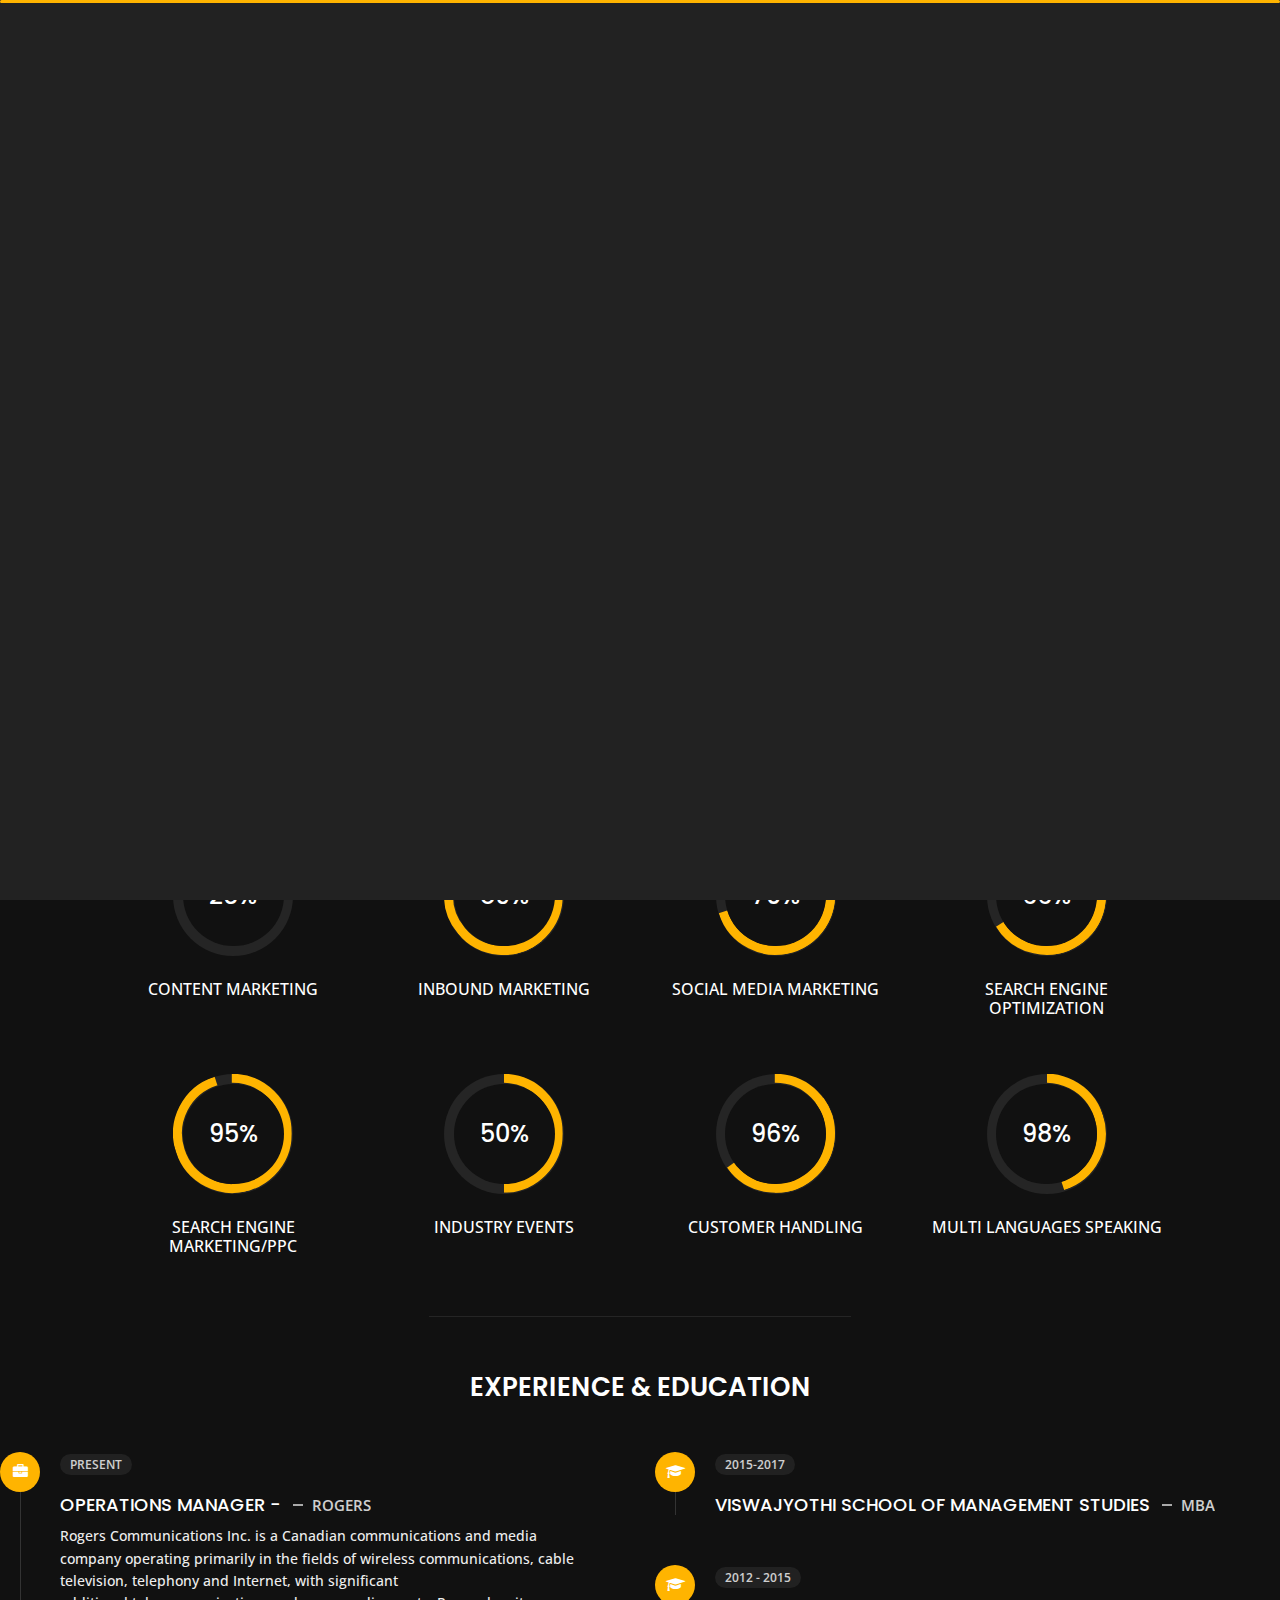
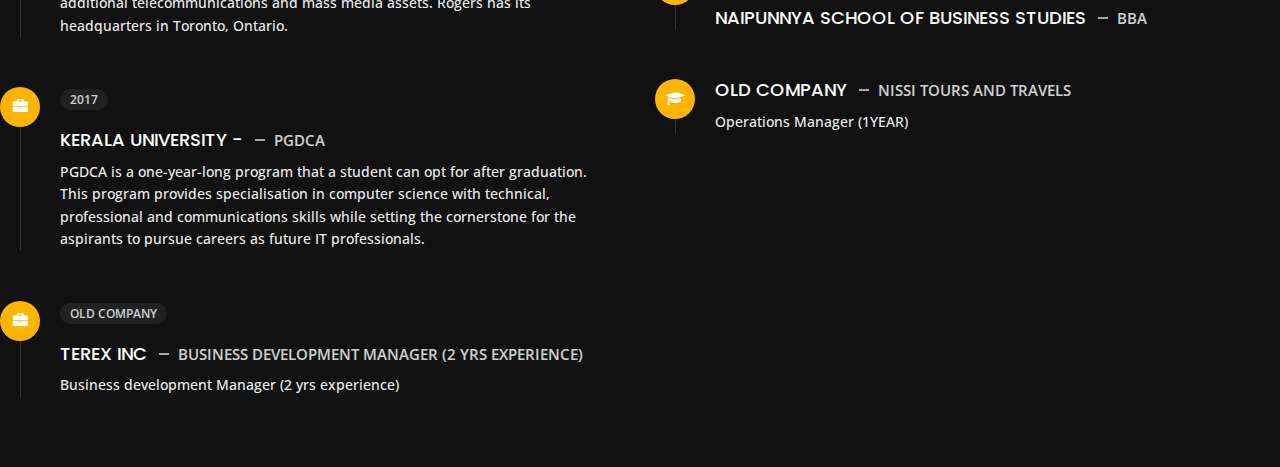
==== commit c0fe14cc: "Update about.html" ====
--- a/about.html
+++ b/about.html
@@ -352,7 +352,6 @@
                                     </div>
                                     <span class="time open-sans-font text-uppercase">2015-2017</span>
                                     <h5 class="poppins-font text-uppercase">Viswajyothi School of Management Studies <span class="place open-sans-font">    MBA</span></h5>
-                                    <p class="open-sans-font">Lorem ipsum dolor sit amet, consectetur adipisicing elit, sed do tempor incididunt ut labore</p>
                                 </li>
                                 <li>
                                     <div class="icon">
@@ -360,7 +359,6 @@
                                     </div>
                                     <span class="time open-sans-font text-uppercase">2012 - 2015</span>
                                     <h5 class="poppins-font text-uppercase">Naipunnya School of Business studies <span class="place open-sans-font">BBA</span></h5>
-                                    <p class="open-sans-font">Lorem ipsum dolor sit amet, consectetur elit, sed do eiusmod tempor incididunt ut adipisicing</p>
                                 </li>
                                 <li>
                                     <div class="icon">
